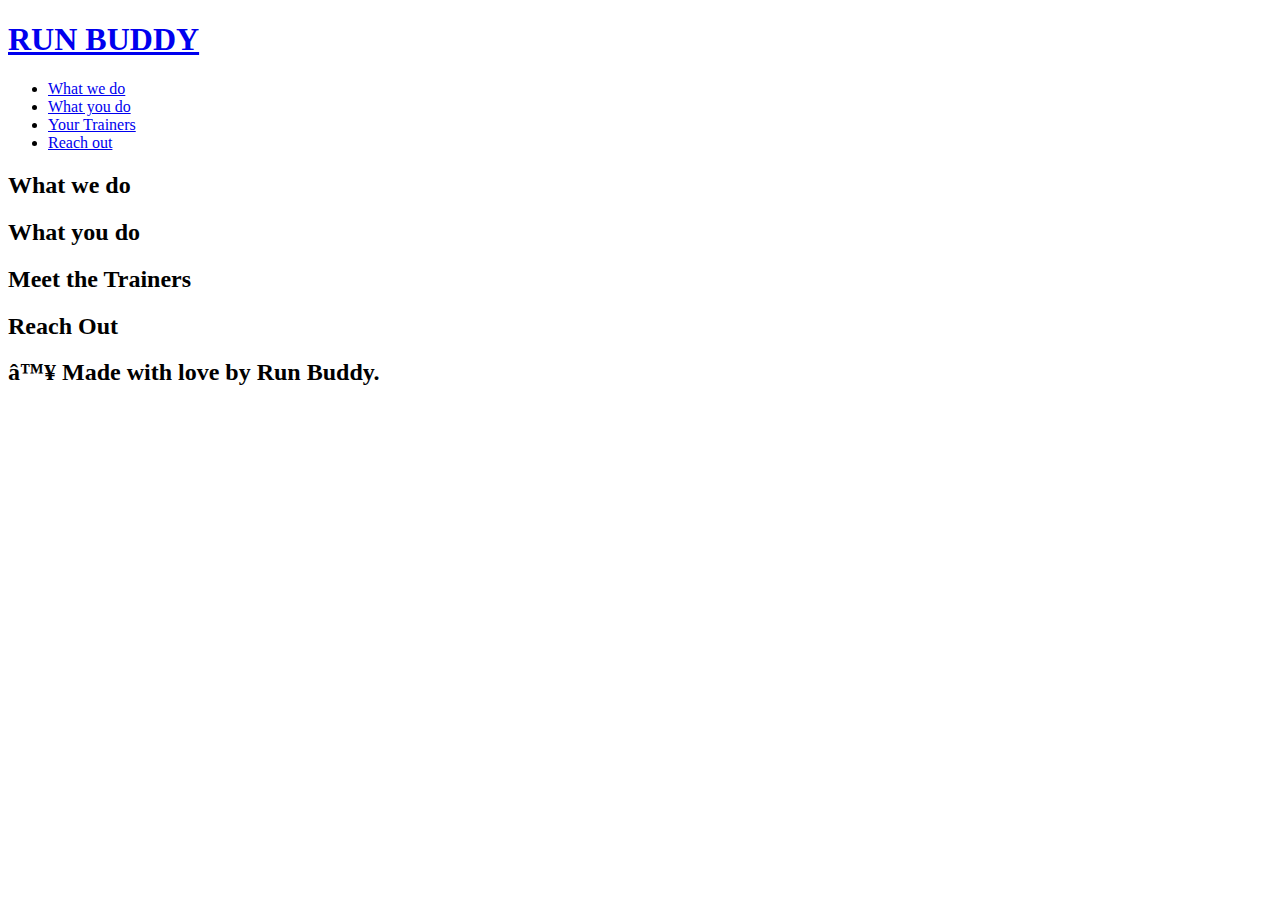
==== index.html @ fa5ff8f5 "lines and navigation added" ====
<!DOCTYPE html>
<html lang="en">
    <head>
        <meta charset="UTF -8"/>
        <title>Run Buddy</title>
    
    </head>
    <body>
        <header>
        <h1>
            <a href="/"> RUN BUDDY </a>
        </h1>
        
        <nav> <ul>
            <li>

                <a href="#what-we-do">What we do</a>

            </li>

            <li>

                <a href="#what-you-do">What you do</a>

            </li>

            <li>

                <a href="#your-trainers">Your Trainers</a>

            </li>

            <li>
                <a href="#reach-out">Reach out</a>
            </li>

        </ul>
    </nav>
        </header>

<!--hero/jumbotron -->

    <section> </section>

<section>

    <h2>What we do</h2>

</section>

<section>

    <h2>What you do</h2>

</section>

<section>

    <h2> Meet the Trainers</h2>

</section>

<section>

    <h2>Reach Out</h2>

</section>

<footer>

    <h2> ♥ Made with love by Run Buddy.</h2>

</footer>

    </body>
</html>
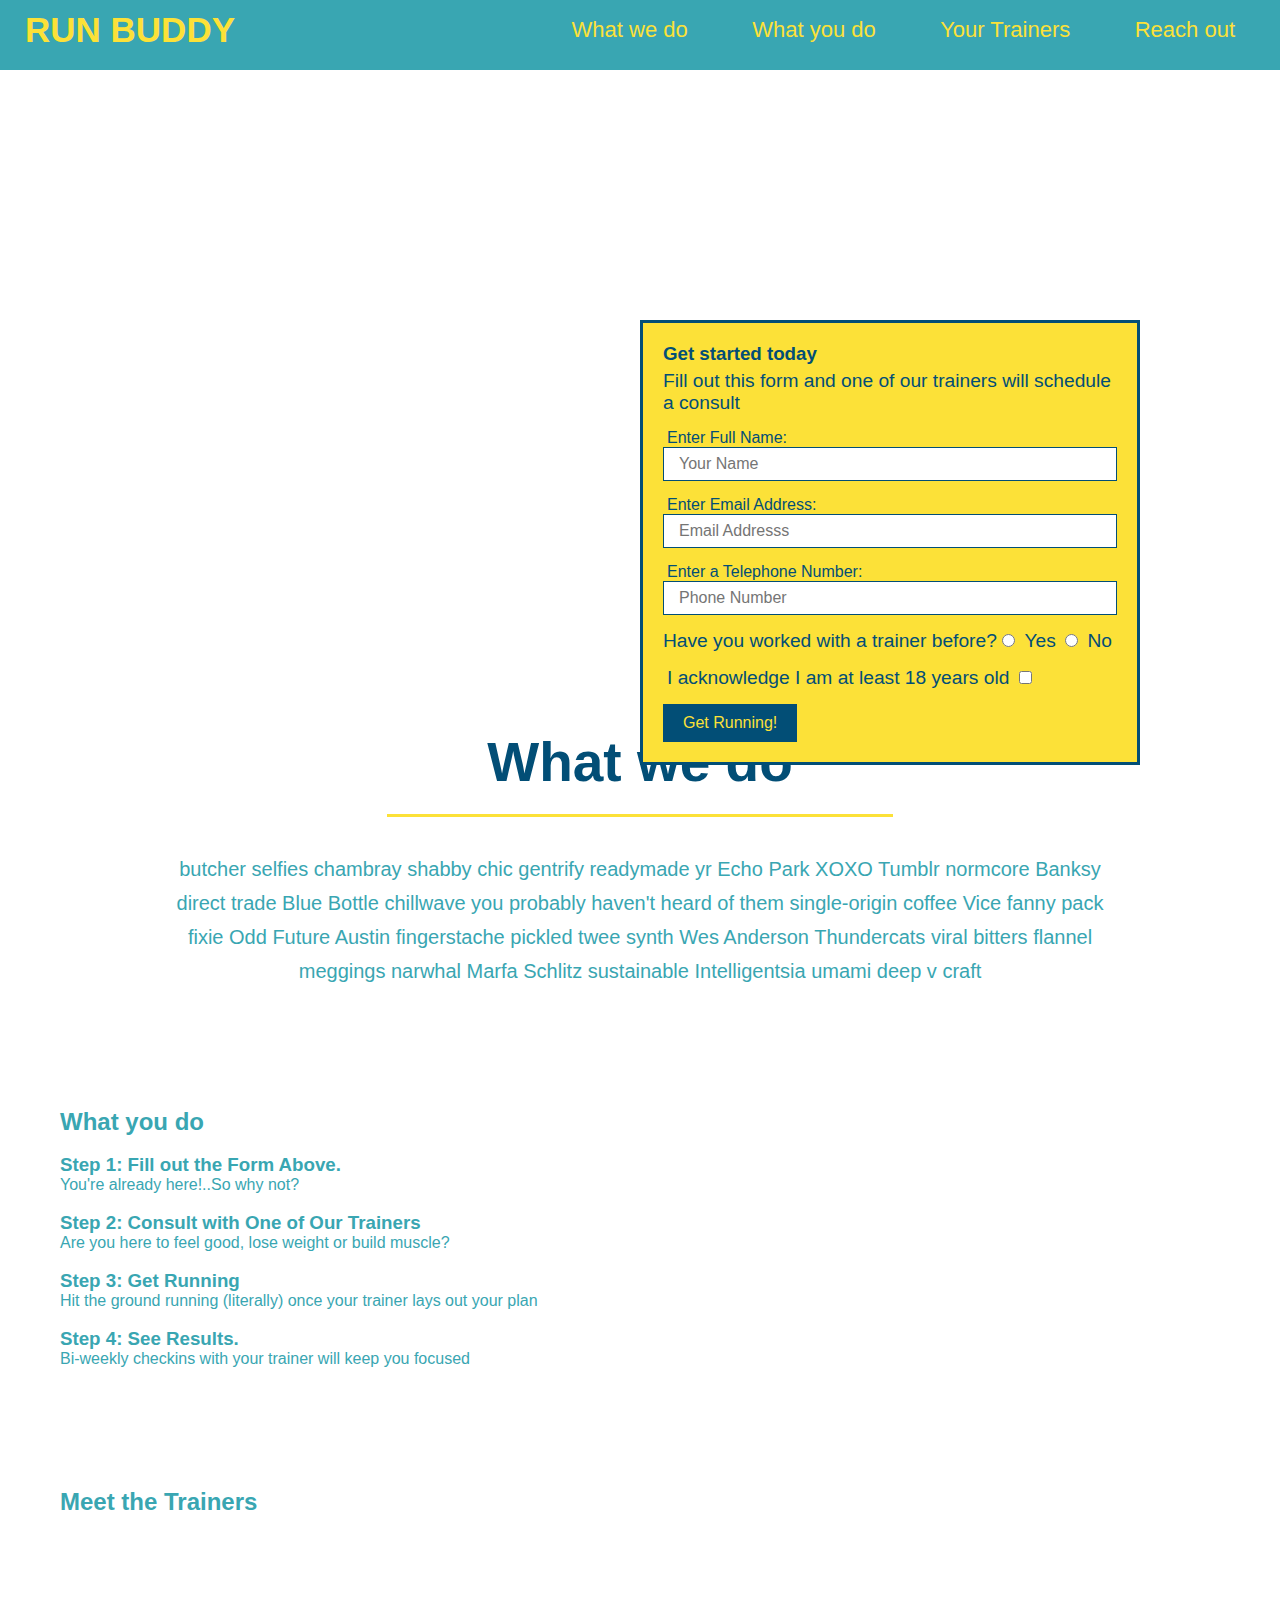
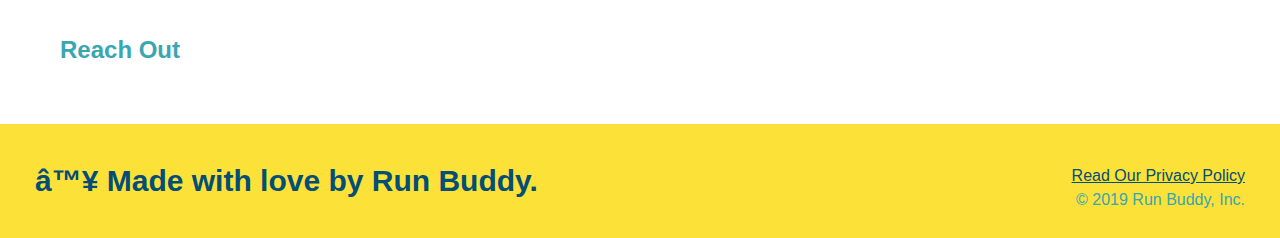
==== commit 92c0738b: "styled what we do section" ====
--- a/index.html
+++ b/index.html
@@ -1,26 +1,27 @@
 <!DOCTYPE html>
 <html lang="en">
     <head>
+        <link rel="stylesheet" href="./assets/css/style.css" />
         <meta charset="UTF -8"/>
         <title>Run Buddy</title>
     
     </head>
     <body>
         <header>
-        <h1>
+        <h1 style="color: blue; font-size: 35px;">
             <a href="/"> RUN BUDDY </a>
         </h1>
-        
+
         <nav> <ul>
             <li>
 
-                <a href="#what-we-do">What we do</a>
+                <a href="#we">What we do</a>
 
             </li>
 
             <li>
 
-                <a href="#what-you-do">What you do</a>
+                <a href="#you">What you do</a>
 
             </li>
 
@@ -37,20 +38,83 @@
         </ul>
     </nav>
         </header>
+    <section class="hero">
 
-<!--hero/jumbotron -->
+        <div class="hero-form">
 
-    <section> </section>
+            <h3> Get started today</h3>
 
-<section>
+            <p> Fill out this form and one of our trainers will schedule a consult</p>
+
+            <form> 
+                <label for="name"> Enter Full Name:</label>
+                <input type="text" placeholder="Your Name" name="name" id="name" class="form-input"/>
+
+                <label for="email"> Enter Email Address:</label>
+                <input type="email" placeholder="Email Addresss" name="email" id="email" class="form-input"/>
+
+                <label for="phone">Enter a Telephone Number:</label>
+                <input type="tel" placeholder="Phone Number" name="phone" id="phone" class="form-input"/> 
+
+                <p>
+                    Have you worked with a trainer before?
+                    <input type="radio" name="trainer-confirm" id="trainer-yes"/>
+                    <label for="trainer-yes"> Yes</label>
+
+                    <input type="radio" name="trainer-confirm" id="trainer-no"/>
+                    <label for="trainer-no"> No </label>
+                </p>
+
+                <p> 
+                    <label for="checkbox"> I acknowledge I am at least 18 years old </label>
+                    <input type="checkbox" placeholder="age-confirm" id="checkbox">                
+                </p>
+
+                <button type="submit">
+                    Get Running!
+                </button>
+
+            </form>
+
+        </div>
+
+     </section>
+
+<section id="we" class="intro">
 
     <h2>What we do</h2>
+    <p>
+        butcher selfies chambray shabby chic gentrify readymade yr Echo Park XOXO Tumblr normcore Banksy direct trade Blue Bottle chillwave you probably haven't heard of them single-origin coffee Vice fanny pack fixie Odd Future Austin fingerstache pickled twee synth Wes Anderson Thundercats viral bitters flannel meggings narwhal Marfa Schlitz sustainable Intelligentsia umami deep v craft
+    </p>
 
 </section>
 
-<section>
+<section id="you">
 
     <h2>What you do</h2>
+<div>
+    <img src="01-04-svgs/step-1.svg" alt=""/>
+    <h3> Step 1: Fill out the Form Above.</h3>
+    <p> You're already here!..So why not?</p>
+</div>
+
+<div>
+    <img src="01-04-svgs/step-2.svg" alt=""/>
+    <h3> Step 2: Consult with One of Our Trainers</h3>
+    <p> Are you here to feel good, lose weight or build muscle?</p>
+</div>
+
+<div>
+    <img src="01-04-svgs/step-3.svg" alt=""/>
+    <h3> Step 3: Get Running </h3>
+    <p> Hit the ground running (literally) once your trainer lays out your plan</p>
+</div>
+
+<div>
+    <img src="01-04-svgs/step-4.svg" alt=""/>
+    <h3> Step 4: See Results.</h3>
+    <p> Bi-weekly checkins with your trainer will keep you focused </p>
+</div>
 
 </section>
 
@@ -70,6 +134,10 @@
 
     <h2> ♥ Made with love by Run Buddy.</h2>
 
+<div>
+    <a href="#"> Read Our Privacy Policy</a> </br />
+    &copy; 2019 Run Buddy, Inc.
+</div>
 </footer>
 
     </body>
--- a/assets/css/style.css
+++ b/assets/css/style.css
@@ -0,0 +1,132 @@
+*{
+    margin: 0;
+    padding: 0;
+    box-sizing: border-box;
+}
+
+body {
+    color: #39a6b2;
+
+    font-family: Helvetica, Arial, sans-serif;
+}
+
+header{
+    padding: 10px 15px 20px 25px;
+
+    background-color: #39a6b2;
+}
+header h1 {
+    font-weight: bold;
+    font-size: 36px;
+    color: #fce138;
+    margin: 0;
+    display: inline;
+}
+
+header a {
+    text-decoration: none;
+    color: #fce138;
+}
+header nav {
+    float: right;
+    margin: 7px 0;
+}
+
+header nav ul li {
+    display: inline;
+}
+
+header nav ul li a {
+    margin: 0 30px;
+    font-weight: lighter;
+    font-size: 22px;
+}
+
+footer {
+    background: #fce138;
+    width: 100%;
+    padding: 40px 35px;
+}
+
+footer h2 {
+    display: inline;
+    color: #024e76;
+    font-size: 30px;
+    margin: 0;
+}
+
+footer div {
+    float: right;
+    line-height: 1.5;
+    text-align: right;
+}
+
+footer a {
+    color: #024e76;
+}
+
+section {
+    padding: 60px;
+}
+
+.hero {
+    background-image: url(../images/hero-bg.jpg); 
+    background-size: cover;
+    background-position: center;
+    height: 600px;
+    position: relative;
+}
+
+.hero-form {
+    color: #024e76;
+    background-color: #fce138;
+    padding: 20px;
+    width: 500px;
+    border: solid 3px #024e76;
+    position:fixed;
+    bottom: 120px;
+    right: 140px;
+    margin: 5px 0 15px 0;
+}
+.hero-form p {
+    font-size: larger;
+    margin: 5px 0 15px 0;
+}
+
+.form-input{
+    border:#024e76 1px solid;
+    display: block;
+    padding: 7px 15px;
+    font-size: 16px;
+    color: #024e76;
+    width: 100%;
+    margin-bottom: 15px;
+}
+.hero-form label {
+    margin: 0 4px;
+}
+.hero-form button {
+    color:#fce138;
+    background-color:#024e76;
+    border: none;
+    padding: 10px 20px;
+    font-size: 16px;
+}
+.intro {
+    text-align: center;
+}
+.intro h2 {
+    font-size: 55px;
+    color: #024e76;
+    margin-bottom: 35px;
+    padding: 0 100px 20px 100px;
+    border-bottom: 3px solid #fce138;
+    display: inline-block;
+}
+.intro p {
+    line-height: 1.7;
+    color: #39a6b2;
+    width: 80%;
+    font-size: 20px;
+    margin: 0 auto;
+}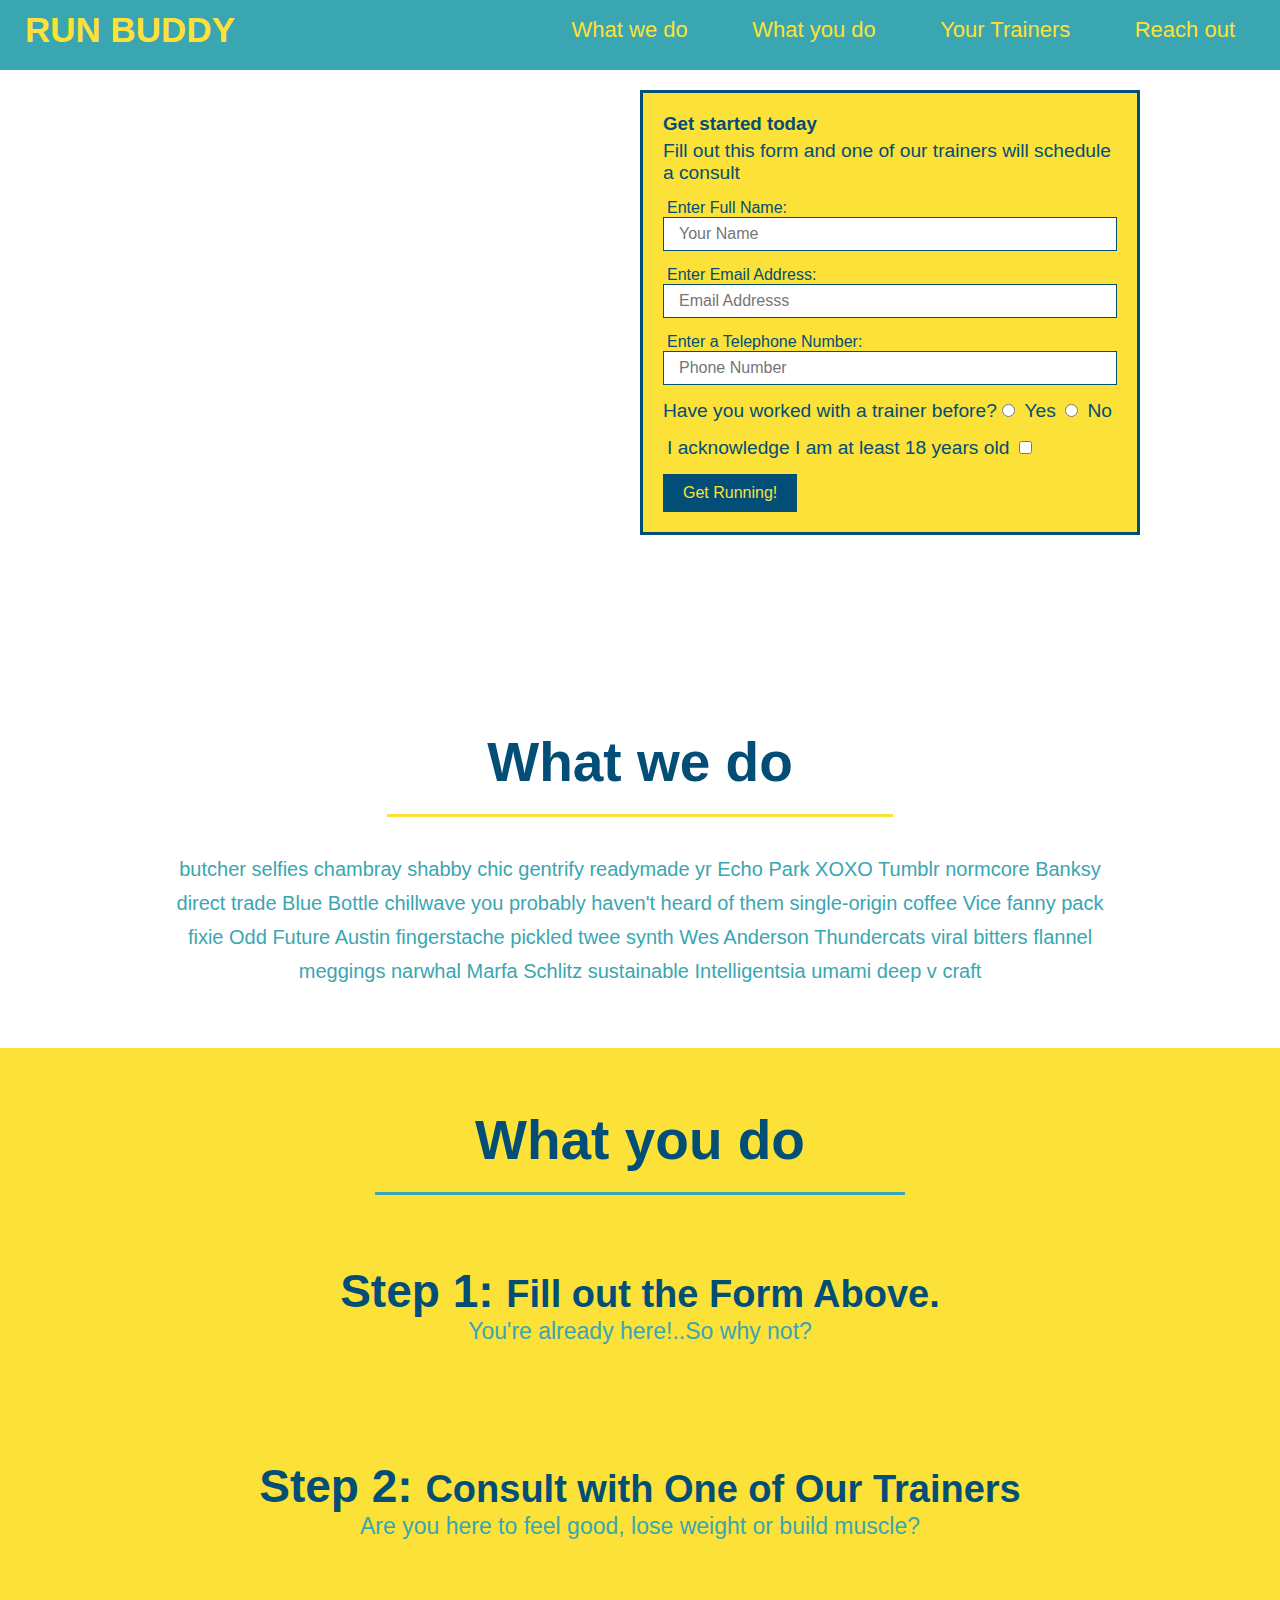
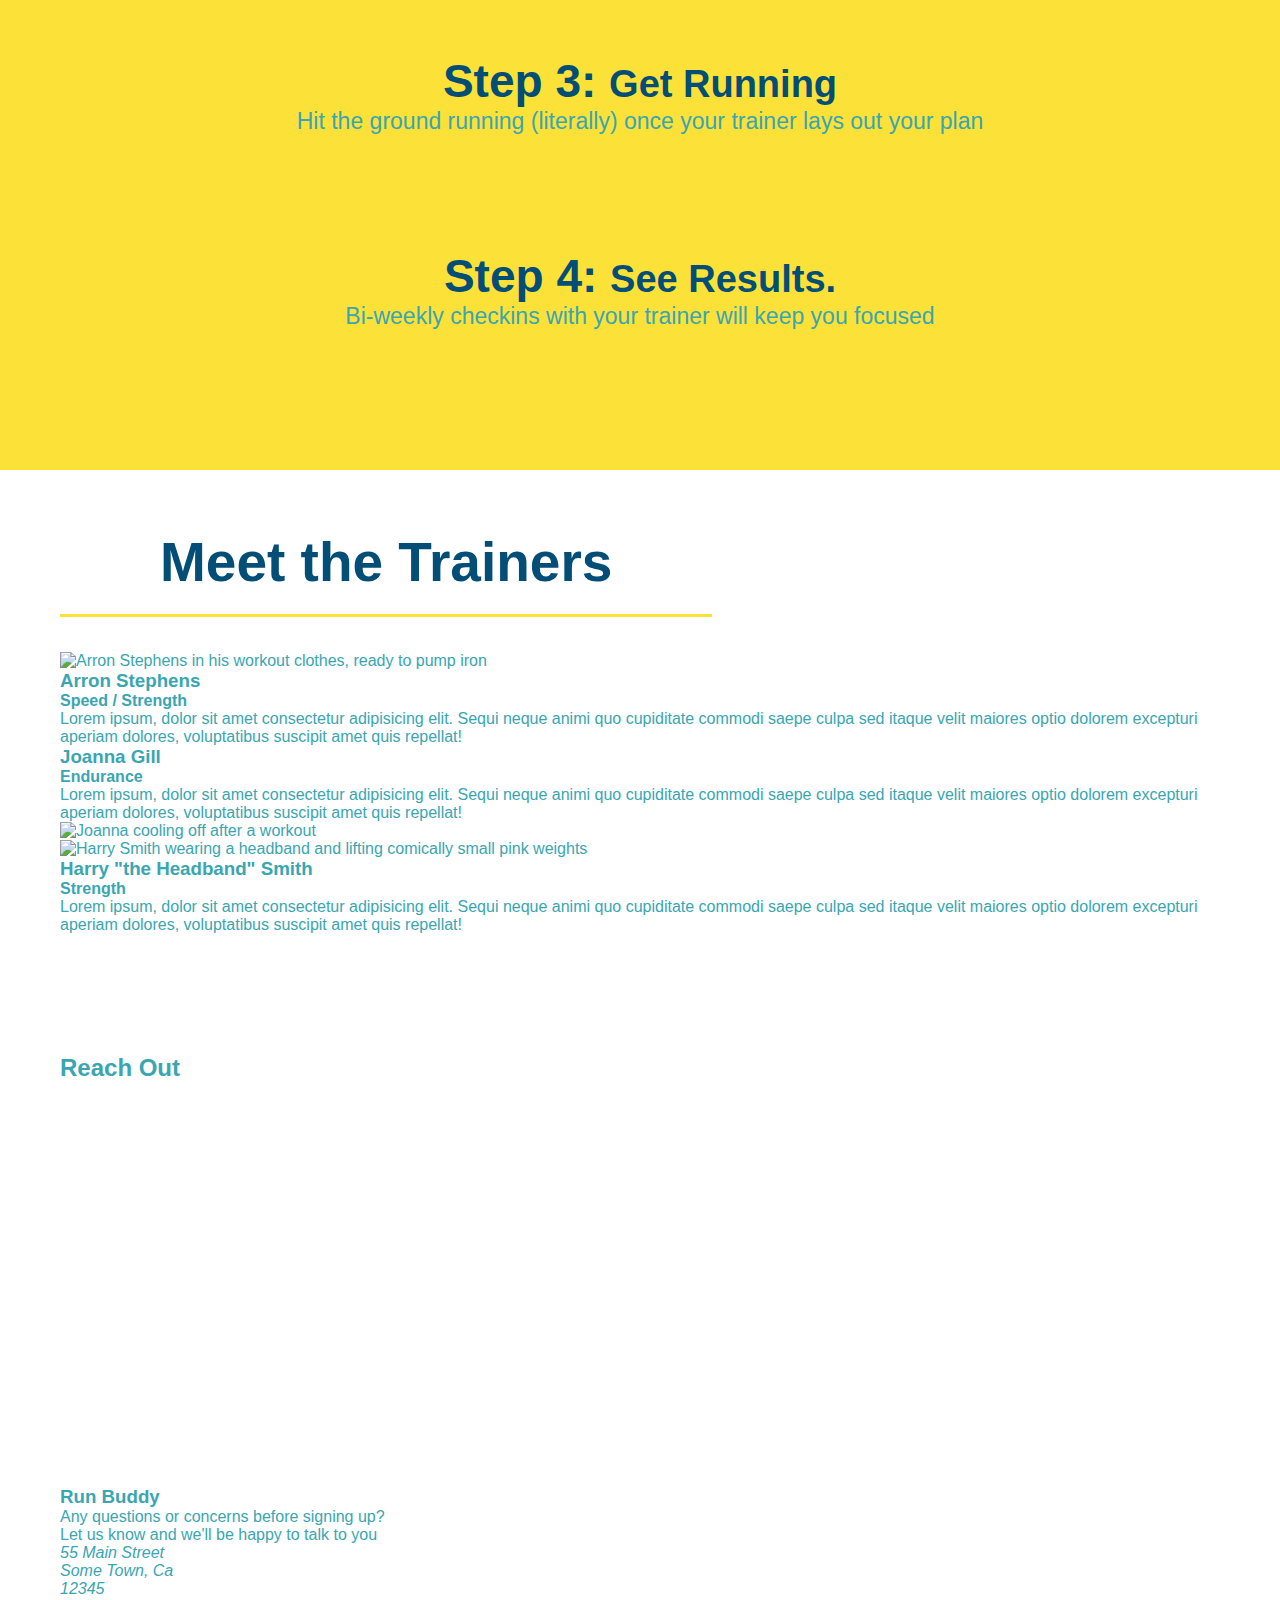
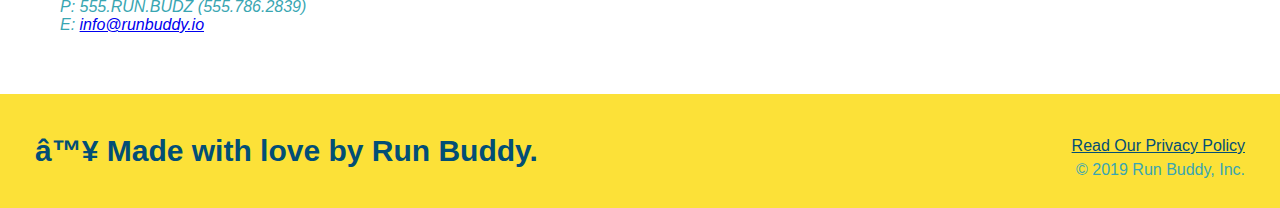
==== commit 083c1308: "iframe added" ====
--- a/index.html
+++ b/index.html
@@ -82,52 +82,107 @@
 
 <section id="we" class="intro">
 
-    <h2>What we do</h2>
+    <h2 class="section-title primary-border">What we do</h2>
     <p>
         butcher selfies chambray shabby chic gentrify readymade yr Echo Park XOXO Tumblr normcore Banksy direct trade Blue Bottle chillwave you probably haven't heard of them single-origin coffee Vice fanny pack fixie Odd Future Austin fingerstache pickled twee synth Wes Anderson Thundercats viral bitters flannel meggings narwhal Marfa Schlitz sustainable Intelligentsia umami deep v craft
     </p>
 
 </section>
 
-<section id="you">
+<section id="you" class="steps">
 
-    <h2>What you do</h2>
+    <h2 class="section-title secondary-border">What you do</h2>
 <div>
     <img src="01-04-svgs/step-1.svg" alt=""/>
-    <h3> Step 1: Fill out the Form Above.</h3>
+    <h3> Step 1: <span>Fill out the Form Above.</span></h3>
     <p> You're already here!..So why not?</p>
 </div>
 
 <div>
     <img src="01-04-svgs/step-2.svg" alt=""/>
-    <h3> Step 2: Consult with One of Our Trainers</h3>
+    <h3> Step 2: <span> Consult with One of Our Trainers</span></h3>
     <p> Are you here to feel good, lose weight or build muscle?</p>
 </div>
 
 <div>
     <img src="01-04-svgs/step-3.svg" alt=""/>
-    <h3> Step 3: Get Running </h3>
+    <h3> Step 3: <span> Get Running </span></h3>
     <p> Hit the ground running (literally) once your trainer lays out your plan</p>
 </div>
 
 <div>
     <img src="01-04-svgs/step-4.svg" alt=""/>
-    <h3> Step 4: See Results.</h3>
+    <h3> Step 4: <span> See Results.</span></h3>
     <p> Bi-weekly checkins with your trainer will keep you focused </p>
 </div>
 
 </section>
 
-<section>
+<section id="your-trainers" class="trainers">
 
-    <h2> Meet the Trainers</h2>
+    <h2 class="section-title primary-border">
+         Meet the Trainers</h2>
 
+ <article class="trainer">
+    <img src="./01-05-trainers/trainer-1.jpg" alt="Arron Stephens in his workout clothes, ready to pump iron"/>
+    <div class="trainer-bio text-left">
+    <h3> Arron Stephens</h3>
+    <h4> Speed / Strength</h4>
+    <p>
+        Lorem ipsum, dolor sit amet consectetur adipisicing elit. Sequi neque animi quo cupiditate commodi saepe culpa sed
+      itaque velit maiores optio dolorem excepturi aperiam dolores, voluptatibus suscipit amet quis repellat!
+    </p>
+</article> 
+    <article class="trainer">
+        <div class="trainer-bio text-right">
+            <h3>Joanna Gill</h3> 
+            <h4> Endurance </h4>
+            <p>
+                Lorem ipsum, dolor sit amet consectetur adipisicing elit. Sequi neque animi quo cupiditate commodi saepe culpa sed
+             itaque velit maiores optio dolorem excepturi aperiam dolores, voluptatibus suscipit amet quis repellat!
+            </p>
+        </div>
+        <img src="01-05-trainers/trainer-2.jpg" alt="Joanna cooling off after a workout">
+    </article>
+    <article class="trainer">
+        <img src="01-05-trainers/trainer-3.jpg" alt="Harry Smith wearing a headband and lifting comically small pink weights">
+        <div class="trainer-bio text-left">
+            <h3>Harry "the Headband" Smith</h3> 
+            <h4> Strength </h4>
+            <p>
+                Lorem ipsum, dolor sit amet consectetur adipisicing elit. Sequi neque animi quo cupiditate commodi saepe culpa sed
+            itaque velit maiores optio dolorem excepturi aperiam dolores, voluptatibus suscipit amet quis repellat!
+            </p>
+        </div>
+     </article>
 </section>
 
 <section>
 
     <h2>Reach Out</h2>
-
+    <div class="contact-info">
+        <iframe src="https://www.google.com/maps/embed?pb=!1m18!1m12!1m3!1d13878.811154674779!2d-98.34143519999999!3d29.583249799999997!2m3!1f0!2f0!3f0!3m2!1i1024!2i768!4f13.1!3m3!1m2!1s0x865c8d8dc1366bb9%3A0x5d81ee94b86bc39!2sRiver%20City%20Athletics!5e0!3m2!1sen!2sus!4v1658281210993!5m2!1sen!2sus"
+        width="400" 
+        height="400" 
+        style="border:0;" 
+        allowfullscreen="" 
+        loading="lazy">
+        </iframe>
+    </div>
+<div>
+    <h3> Run Buddy</h3>
+    <p>
+        Any questions or concerns before signing up? <br>
+        Let us know and we'll be happy to talk to you
+    </p>
+    <address>
+        55 Main Street <br>
+        Some Town, Ca <br>
+        12345 <br>
+        P: 555.RUN.BUDZ (555.786.2839) <br>
+        E: <a href="mailto:info@runbuddy.io">info@runbuddy.io </a> 
+    </address>
+</div>
 </section>
 
 <footer>
--- a/assets/css/style.css
+++ b/assets/css/style.css
@@ -78,12 +78,12 @@
 }
 
 .hero-form {
+    border: solid 3px #024e76;
     color: #024e76;
     background-color: #fce138;
     padding: 20px;
     width: 500px;
-    border: solid 3px #024e76;
-    position:fixed;
+    position: absolute;
     bottom: 120px;
     right: 140px;
     margin: 5px 0 15px 0;
@@ -115,18 +115,48 @@
 .intro {
     text-align: center;
 }
-.intro h2 {
-    font-size: 55px;
-    color: #024e76;
-    margin-bottom: 35px;
-    padding: 0 100px 20px 100px;
-    border-bottom: 3px solid #fce138;
-    display: inline-block;
-}
+  
 .intro p {
     line-height: 1.7;
     color: #39a6b2;
     width: 80%;
     font-size: 20px;
     margin: 0 auto;
+}
+.steps {
+    text-align: center;
+    background: #fce138;
+}
+.section-title {
+    font-size: 55px;
+    color: #024e76;
+    margin-bottom: 35px;
+    padding: 0 100px 20px 100px;
+    border-bottom: 3px solid;
+    display: inline-block;
+}
+.primary-border {
+    border-color: #fce138;
+}
+.secondary-border {
+    border-color: #39a6b2;
+}
+.steps div {
+    margin-bottom: 80px;
+}
+.steps img {
+    width: 15%;
+    margin: 10px 0;
+}
+.steps h3 {
+    color: #024e76;
+    font-size: 46px;
+    margin-top: 10px;
+}
+.steps p {
+    color: #39a6b2;
+    font-size: 23px;
+}
+.steps span {
+    font-size: 38px;
 }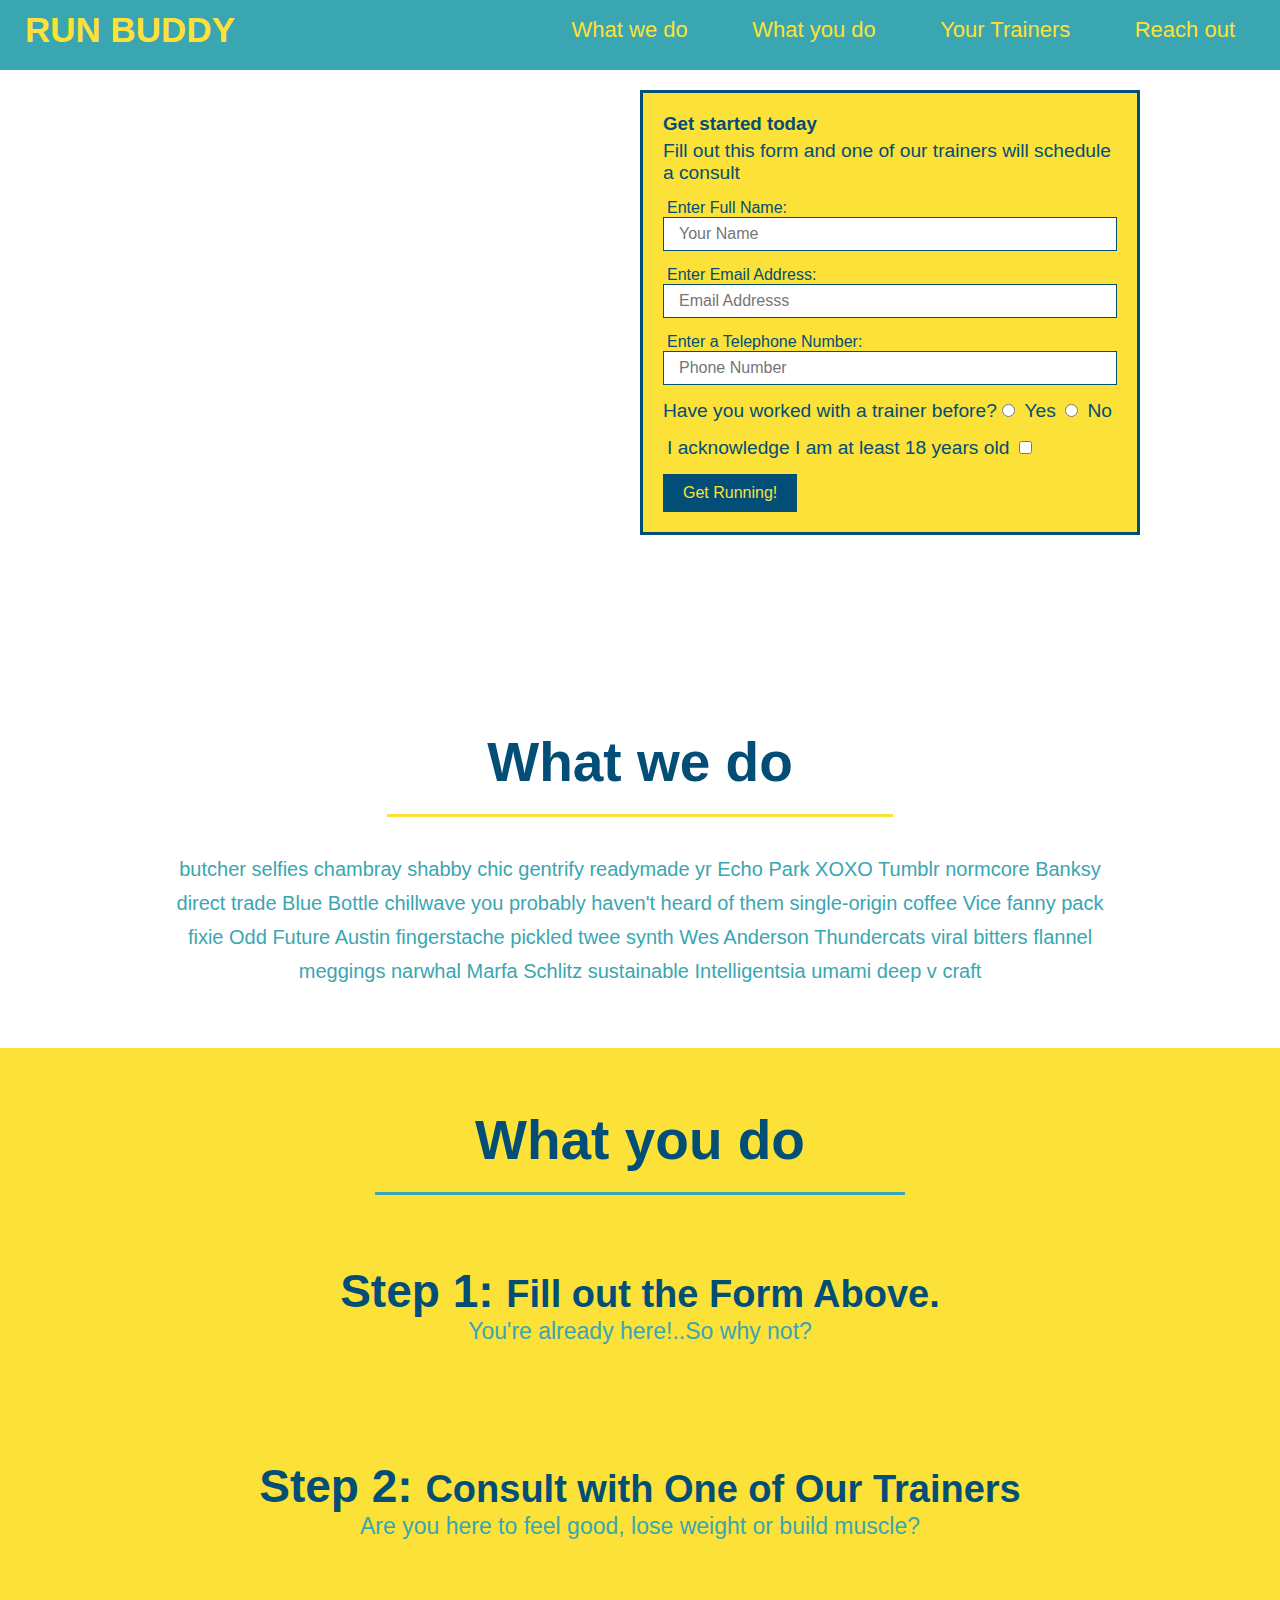
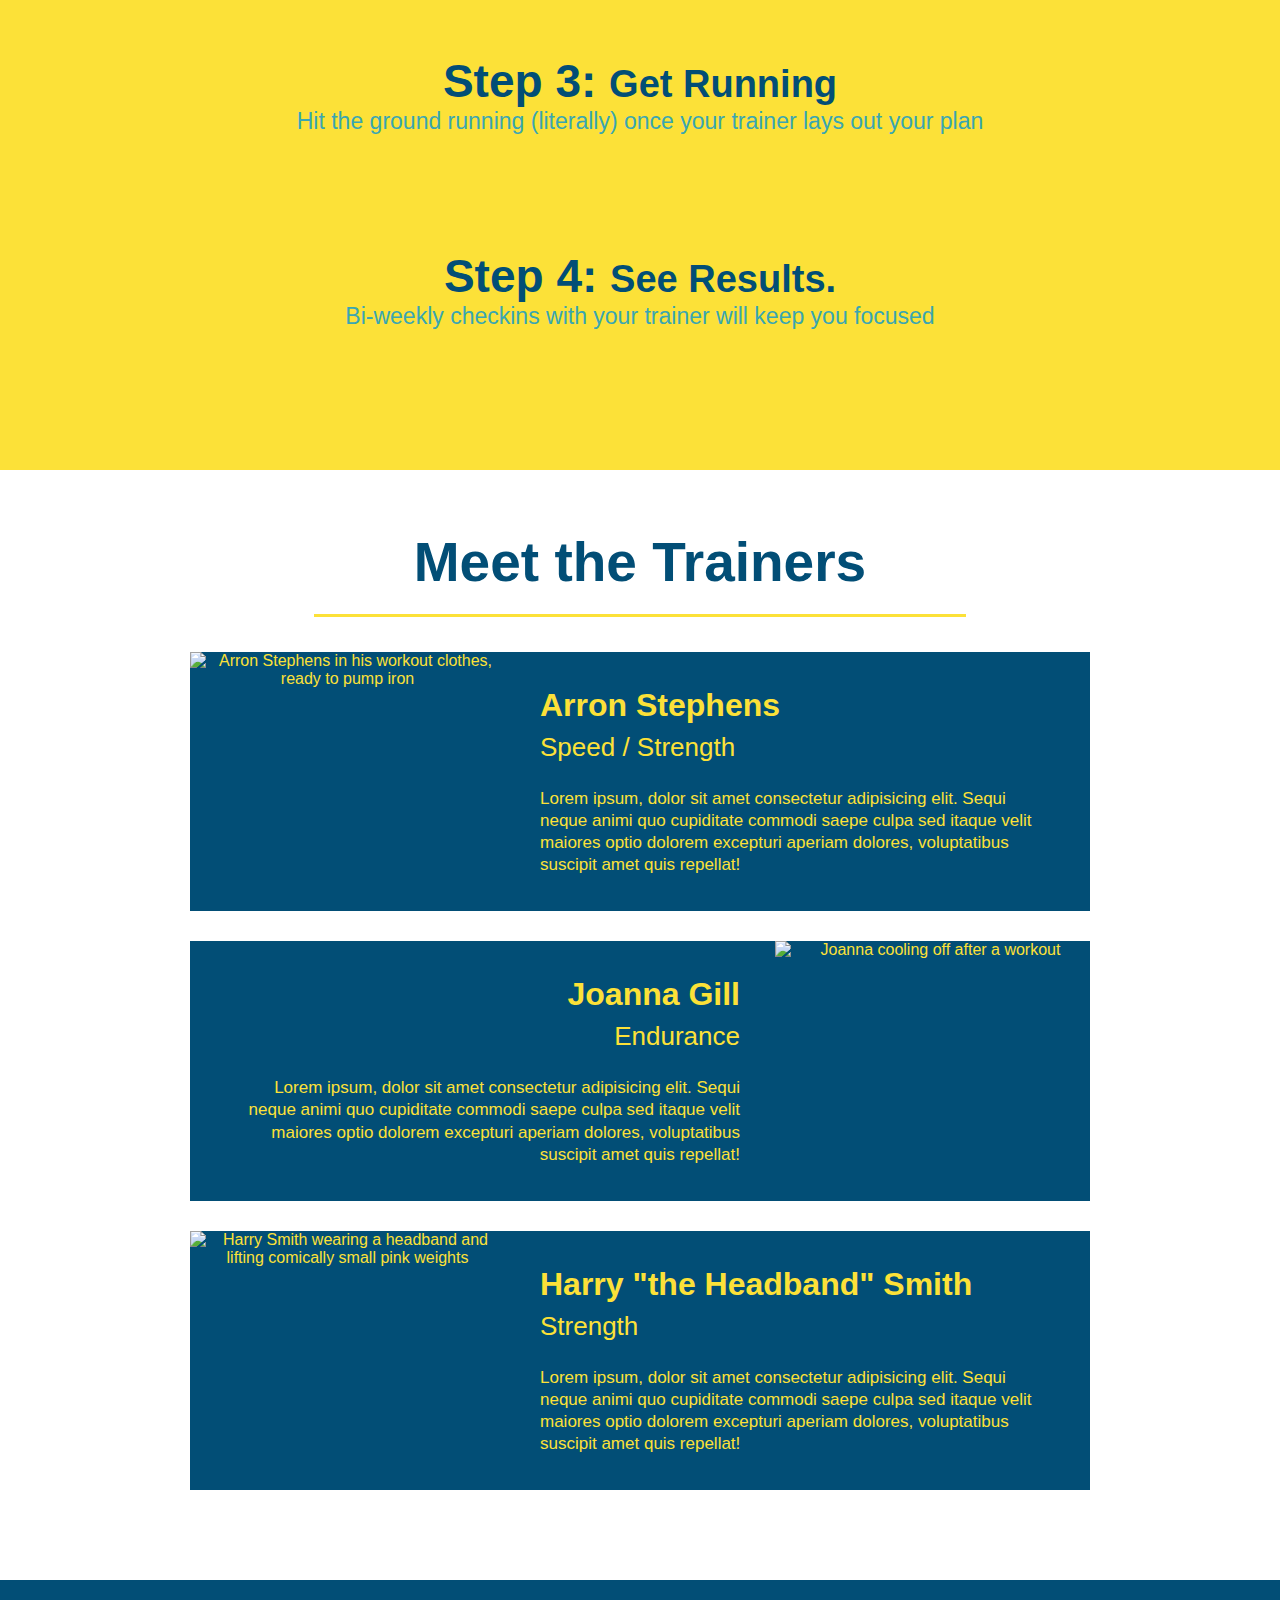
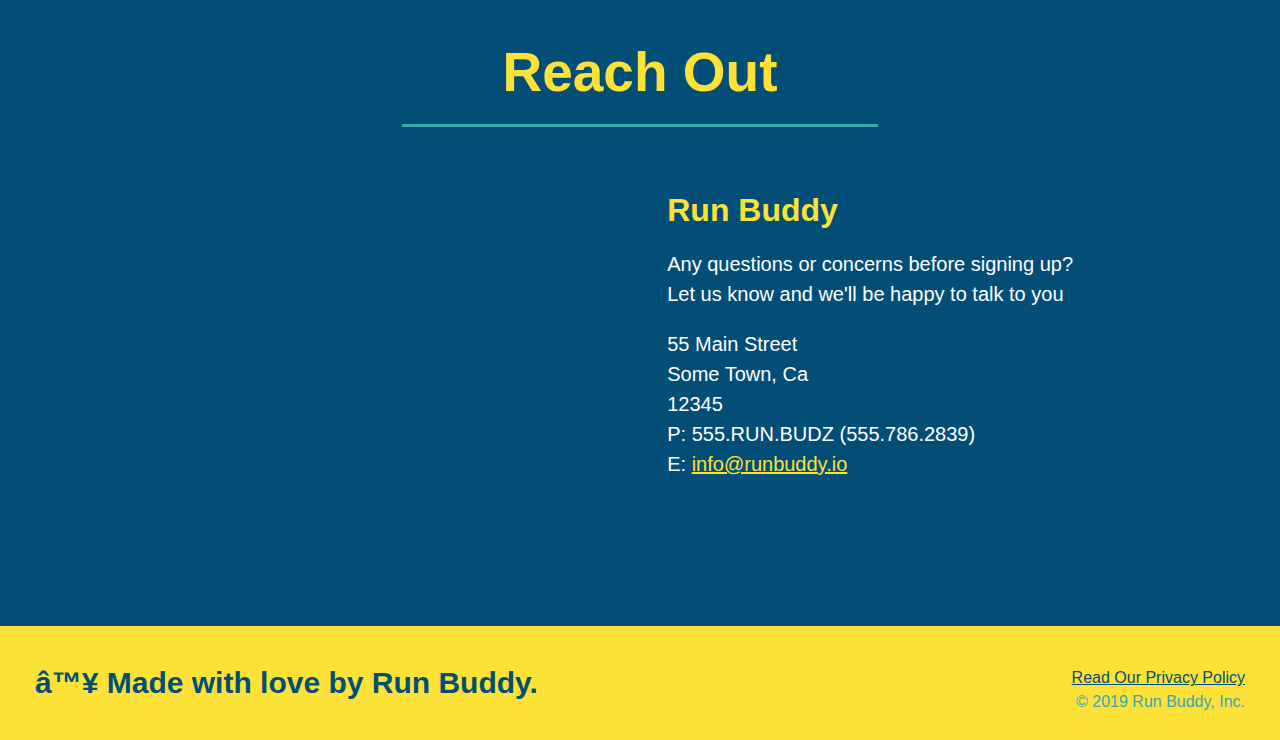
==== commit a4c36b71: "reach out completed" ====
--- a/index.html
+++ b/index.html
@@ -157,31 +157,30 @@
      </article>
 </section>
 
-<section>
+<section id="reach-out" class="contact">
 
-    <h2>Reach Out</h2>
+    <h2 class="section-title secondary-border">Reach Out</h2>
     <div class="contact-info">
         <iframe src="https://www.google.com/maps/embed?pb=!1m18!1m12!1m3!1d13878.811154674779!2d-98.34143519999999!3d29.583249799999997!2m3!1f0!2f0!3f0!3m2!1i1024!2i768!4f13.1!3m3!1m2!1s0x865c8d8dc1366bb9%3A0x5d81ee94b86bc39!2sRiver%20City%20Athletics!5e0!3m2!1sen!2sus!4v1658281210993!5m2!1sen!2sus"
-        width="400" 
-        height="400" 
         style="border:0;" 
         allowfullscreen="" 
         loading="lazy">
         </iframe>
-    </div>
-<div>
-    <h3> Run Buddy</h3>
-    <p>
-        Any questions or concerns before signing up? <br>
-        Let us know and we'll be happy to talk to you
-    </p>
-    <address>
-        55 Main Street <br>
-        Some Town, Ca <br>
-        12345 <br>
-        P: 555.RUN.BUDZ (555.786.2839) <br>
-        E: <a href="mailto:info@runbuddy.io">info@runbuddy.io </a> 
-    </address>
+    
+        <div>
+             <h3> Run Buddy</h3>
+                <p>
+              Any questions or concerns before signing up? <br>
+              Let us know and we'll be happy to talk to you
+                 </p>
+         <address>
+            55 Main Street <br>
+            Some Town, Ca <br>
+            12345 <br>
+            P: 555.RUN.BUDZ (555.786.2839) <br>
+            E: <a href="mailto:info@runbuddy.io">info@runbuddy.io </a> 
+        </address>
+      </div>
 </div>
 </section>
 
--- a/assets/css/style.css
+++ b/assets/css/style.css
@@ -159,4 +159,74 @@
 }
 .steps span {
     font-size: 38px;
-}+}
+.trainers{
+    text-align: center;
+}
+.trainer{
+    width: 900px;
+    margin: 0 auto 30px auto;
+    background: #024e76;
+    color: #fce138;
+    overflow: auto;
+}
+.trainer img {
+    width: 35%;
+    float:left;
+}
+.trainer-bio {
+padding: 35px;
+float: left;
+width: 65%;
+}
+.trainer-bio h3 {
+    font-size: 32px;
+    margin-bottom:  8px;
+}
+.trainer-bio h4 {
+    font-weight: normal;
+    font-size: 26px;
+    margin-bottom: 25px;
+}
+.trainer-bio p {
+    font-size: 17px;
+    line-height: 1.3;
+}
+.text-left {
+    text-align: left;
+}
+.text-right {
+    text-align: right;
+}
+.contact {
+    text-align: center;
+    background: #024e76;
+}
+.contact h2 {
+    color: #fce138;
+}
+.contact-info iframe {
+    width: 400px;
+    height: 400px;
+}
+.contact-info div {
+    width: 410px;
+    display: inline-block;
+    vertical-align: top;
+    text-align: left;
+    margin: 30px 0 0 60px;
+    color: white;
+}
+.contact-info h3 {
+    color: #fce138;
+    font-size: 32px;
+}
+.contact-info p, .contact-info address {
+    margin: 20px 00;
+    line-height: 1.5;
+    font-size: 20px;
+    font-style: normal;
+}
+.contact-info a {
+    color: #fce138;
+}
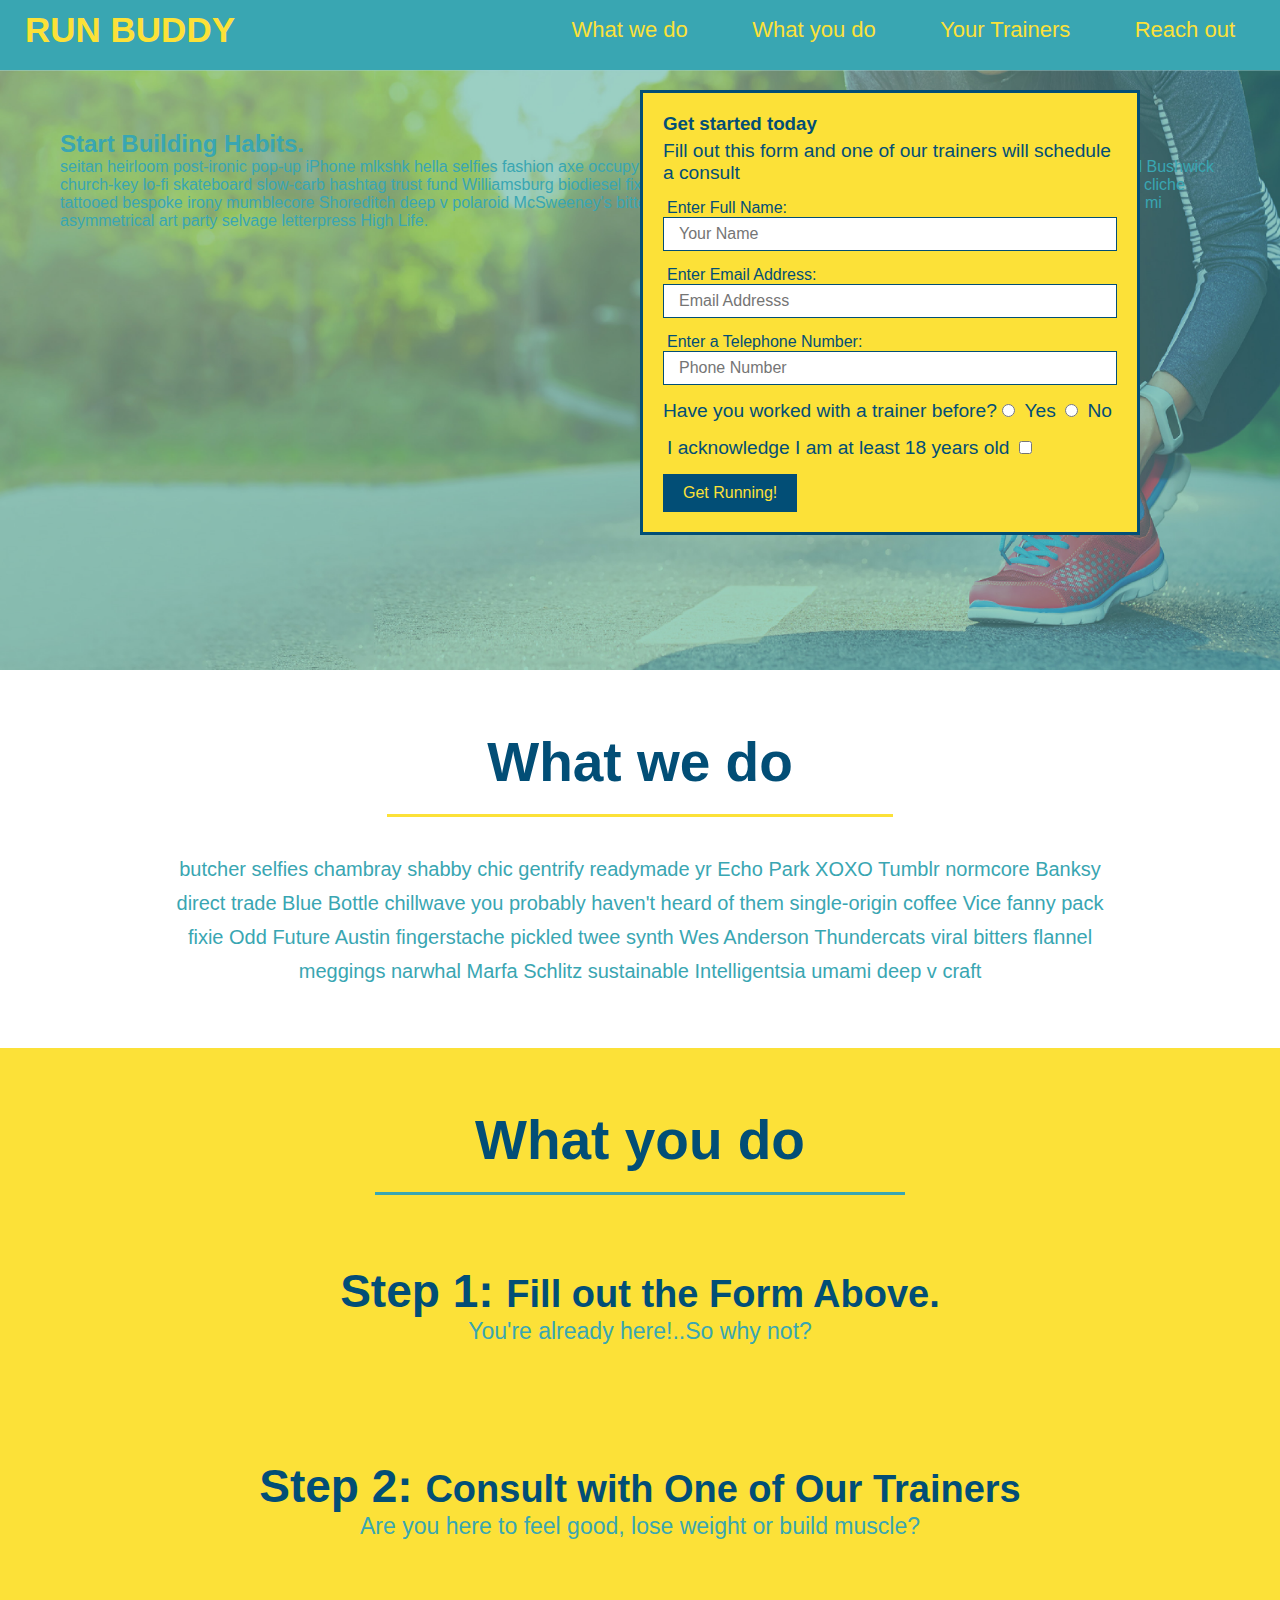
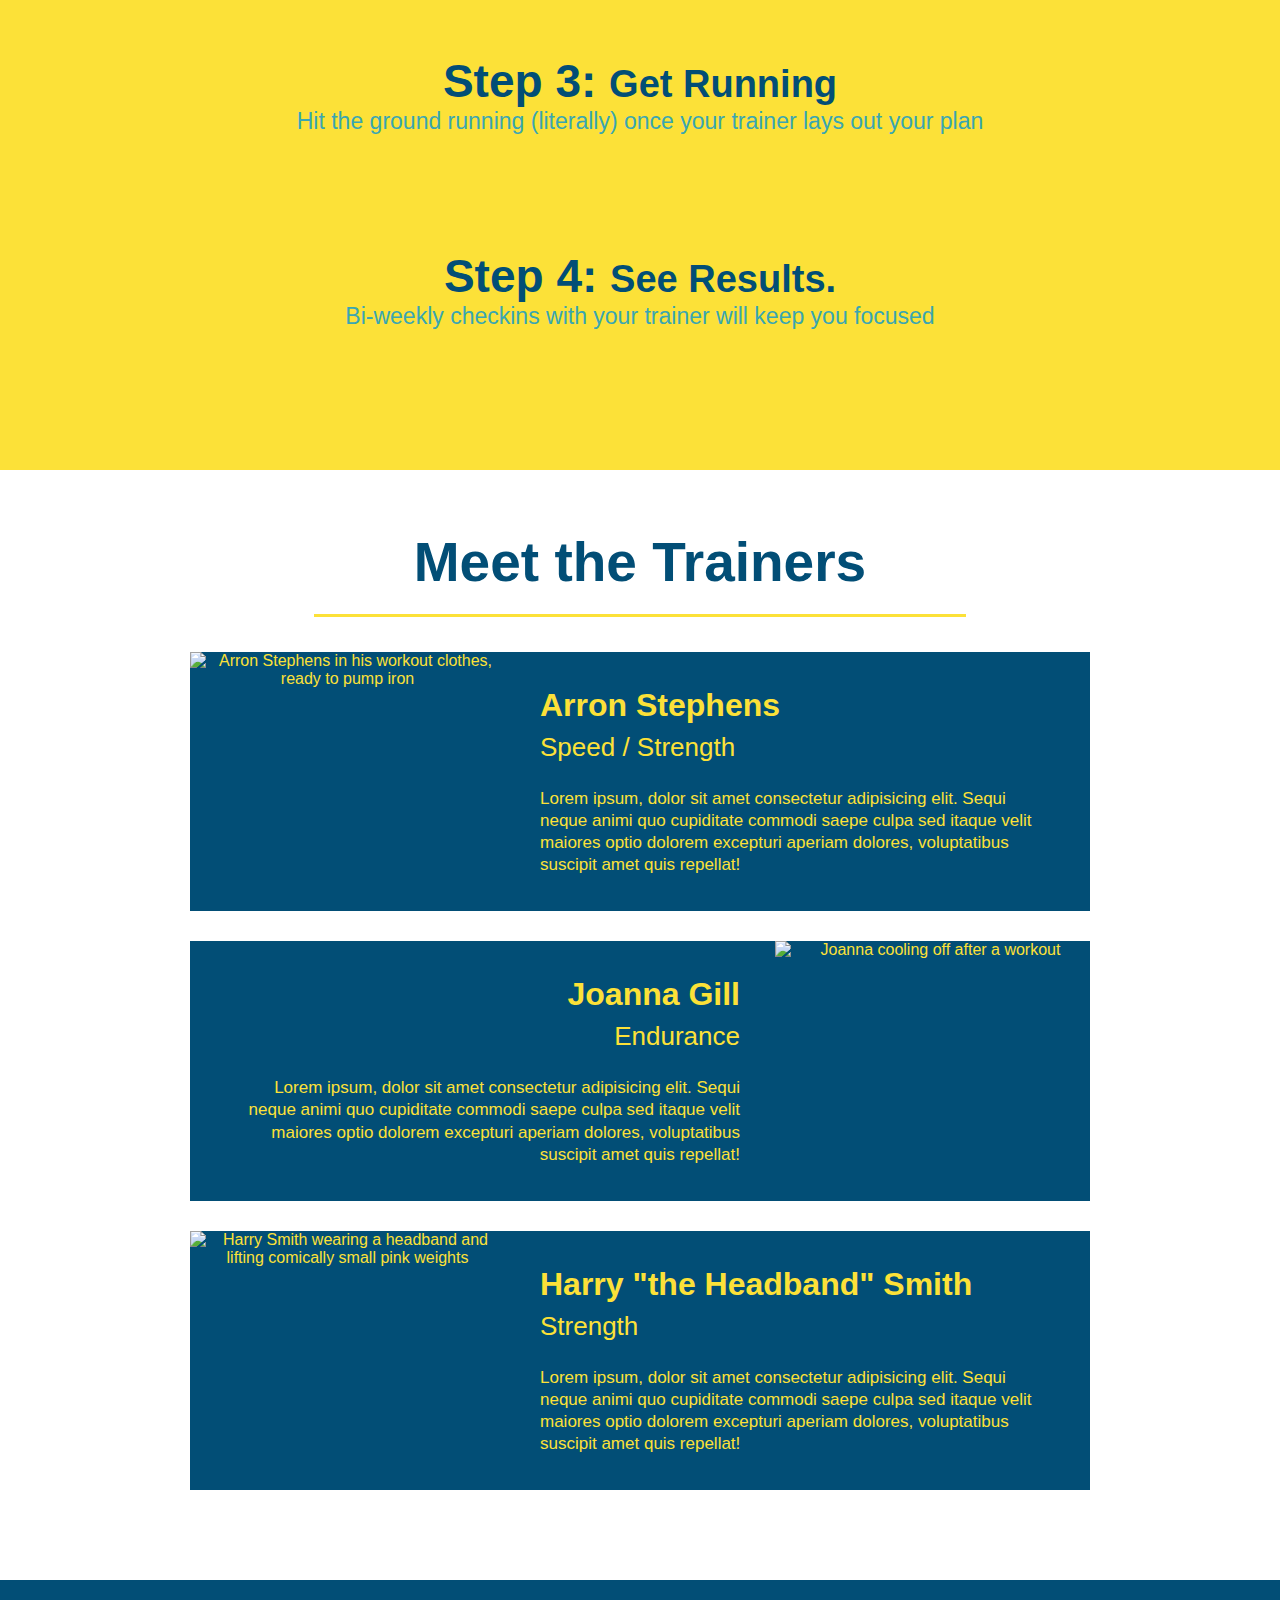
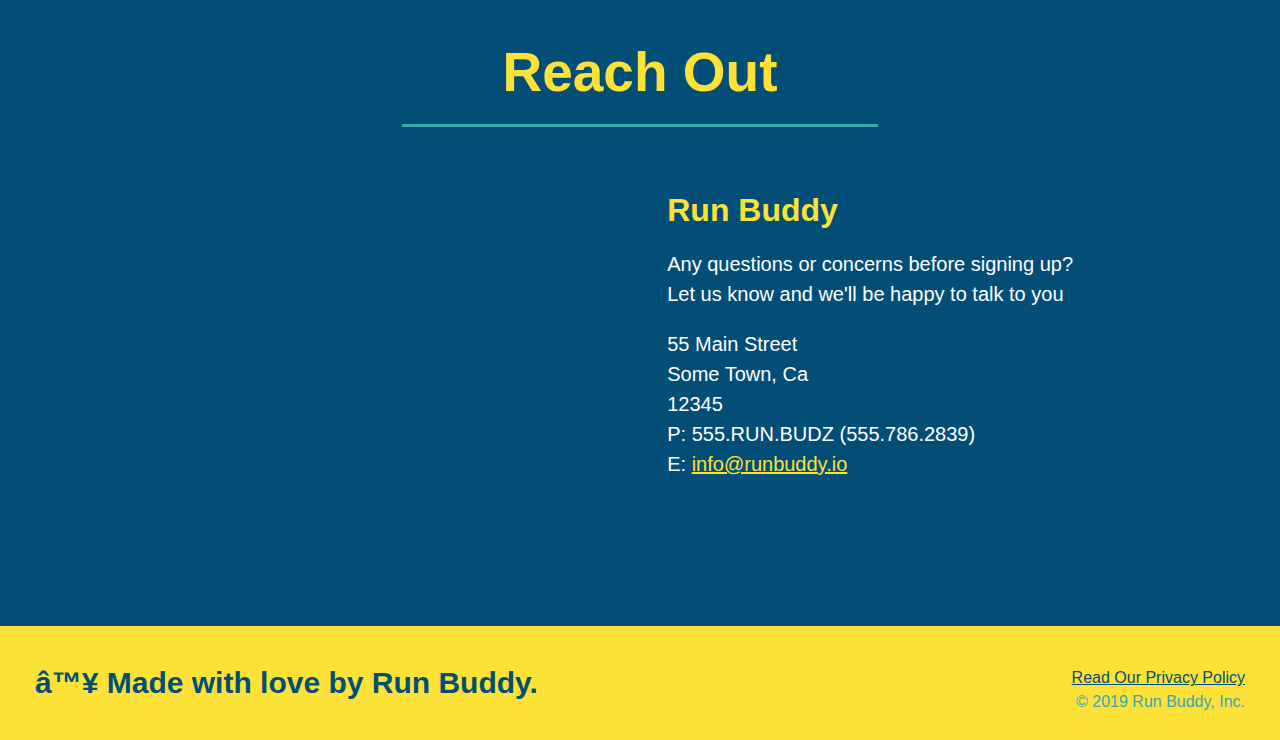
==== commit 48aac923: "add content to hero, rp img" ====
--- a/index.html
+++ b/index.html
@@ -35,10 +35,15 @@
                 <a href="#reach-out">Reach out</a>
             </li>
 
-        </ul>
-    </nav>
+        </nav> </ul>
         </header>
     <section class="hero">
+        <div class="hero-cta">
+            <h2> Start Building Habits.</h2>
+            <p>
+                seitan heirloom post-ironic pop-up iPhone mlkshk hella selfies fashion axe occupy readymade put a bird on it messenger bag Wes Anderson Schlitz plaid Bushwick church-key lo-fi skateboard slow-carb hashtag trust fund Williamsburg biodiesel fixie farm-to-table 8-bit banjo XOXO Banksy chillwave bicycle rights retro cliche tattooed bespoke irony mumblecore Shoreditch deep v polaroid McSweeney's bitters cray gentrify tofu Marfa you probably haven't heard of them yr banh mi asymmetrical art party selvage letterpress High Life.
+            </p>
+        </div>
 
         <div class="hero-form">
 
@@ -189,7 +194,7 @@
     <h2> ♥ Made with love by Run Buddy.</h2>
 
 <div>
-    <a href="#"> Read Our Privacy Policy</a> </br />
+    <a href="privacy-policy.html"> Read Our Privacy Policy</a> </br />
     &copy; 2019 Run Buddy, Inc.
 </div>
 </footer>
--- a/assets/css/style.css
+++ b/assets/css/style.css
@@ -68,9 +68,8 @@
 section {
     padding: 60px;
 }
-
 .hero {
-    background-image: url(../images/hero-bg.jpg); 
+    background-image: url(../images/flipped-hero-image.jpg); 
     background-size: cover;
     background-position: center;
     height: 600px;
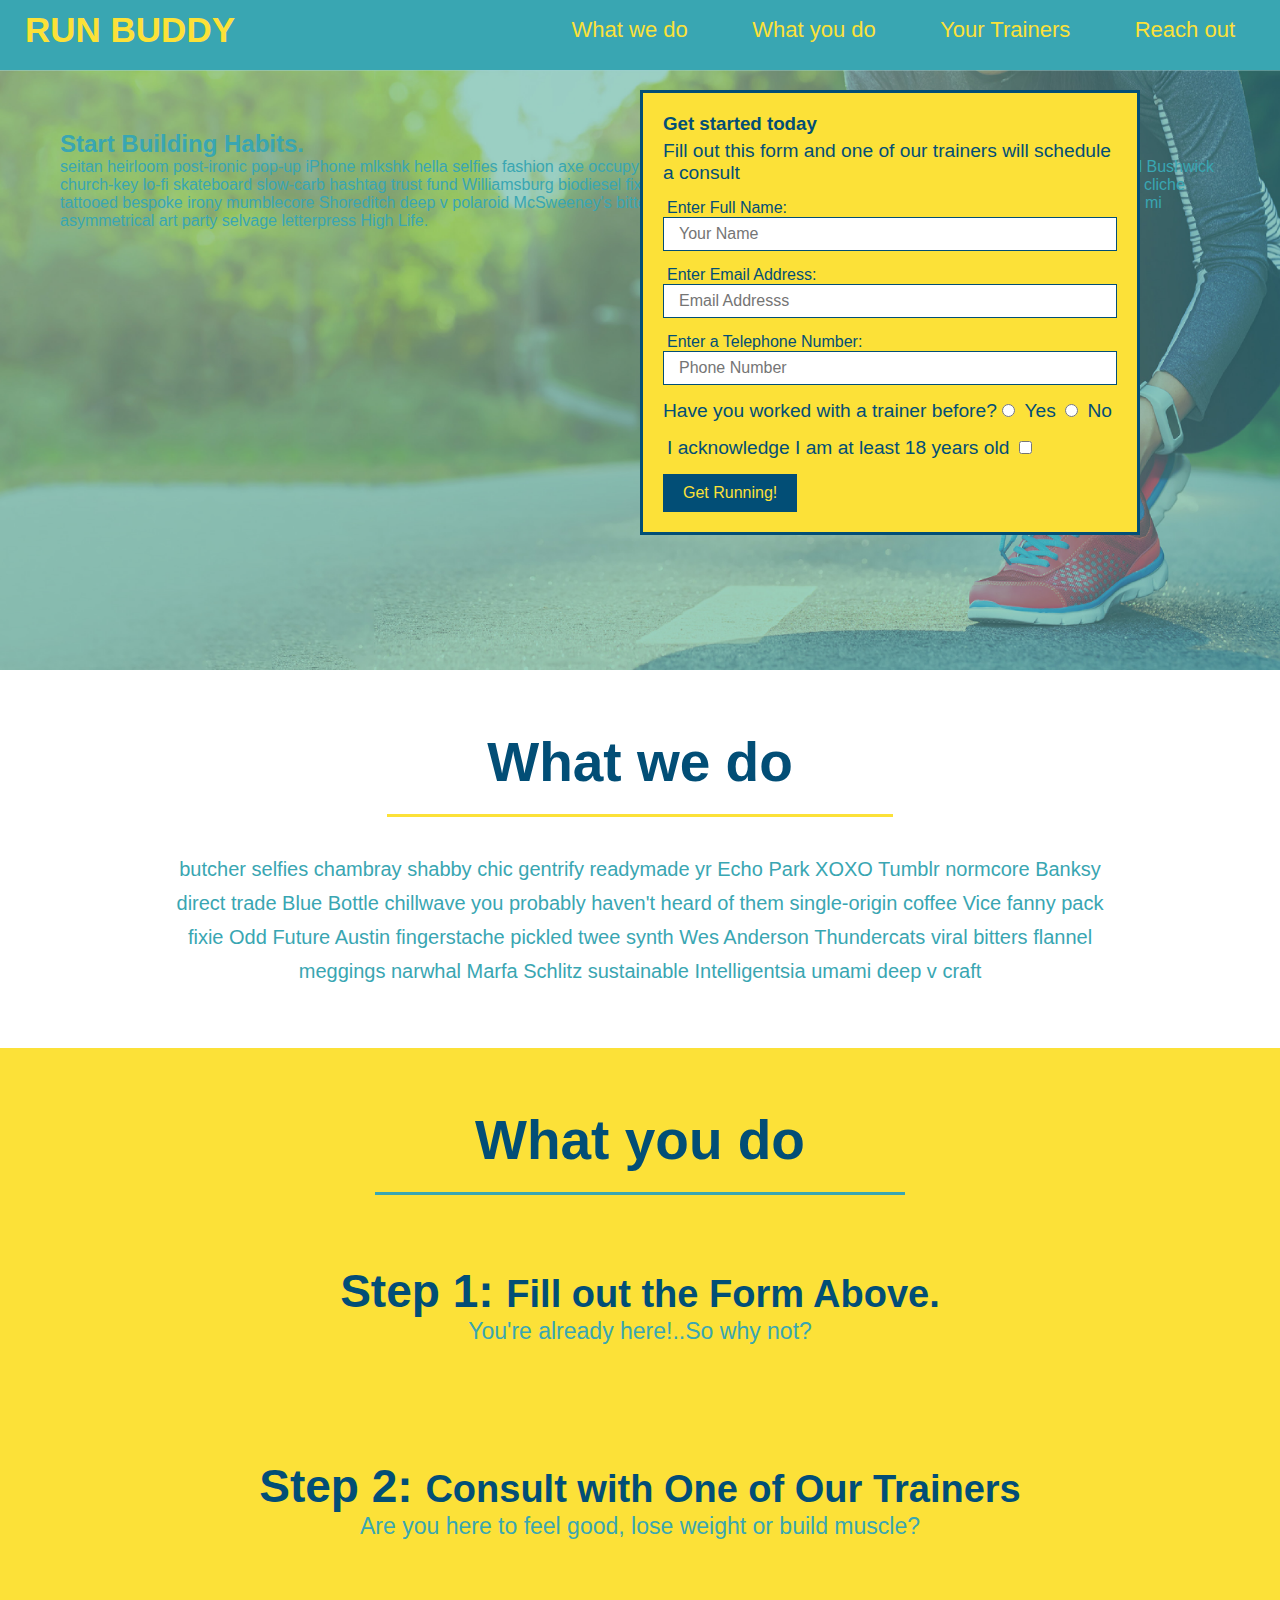
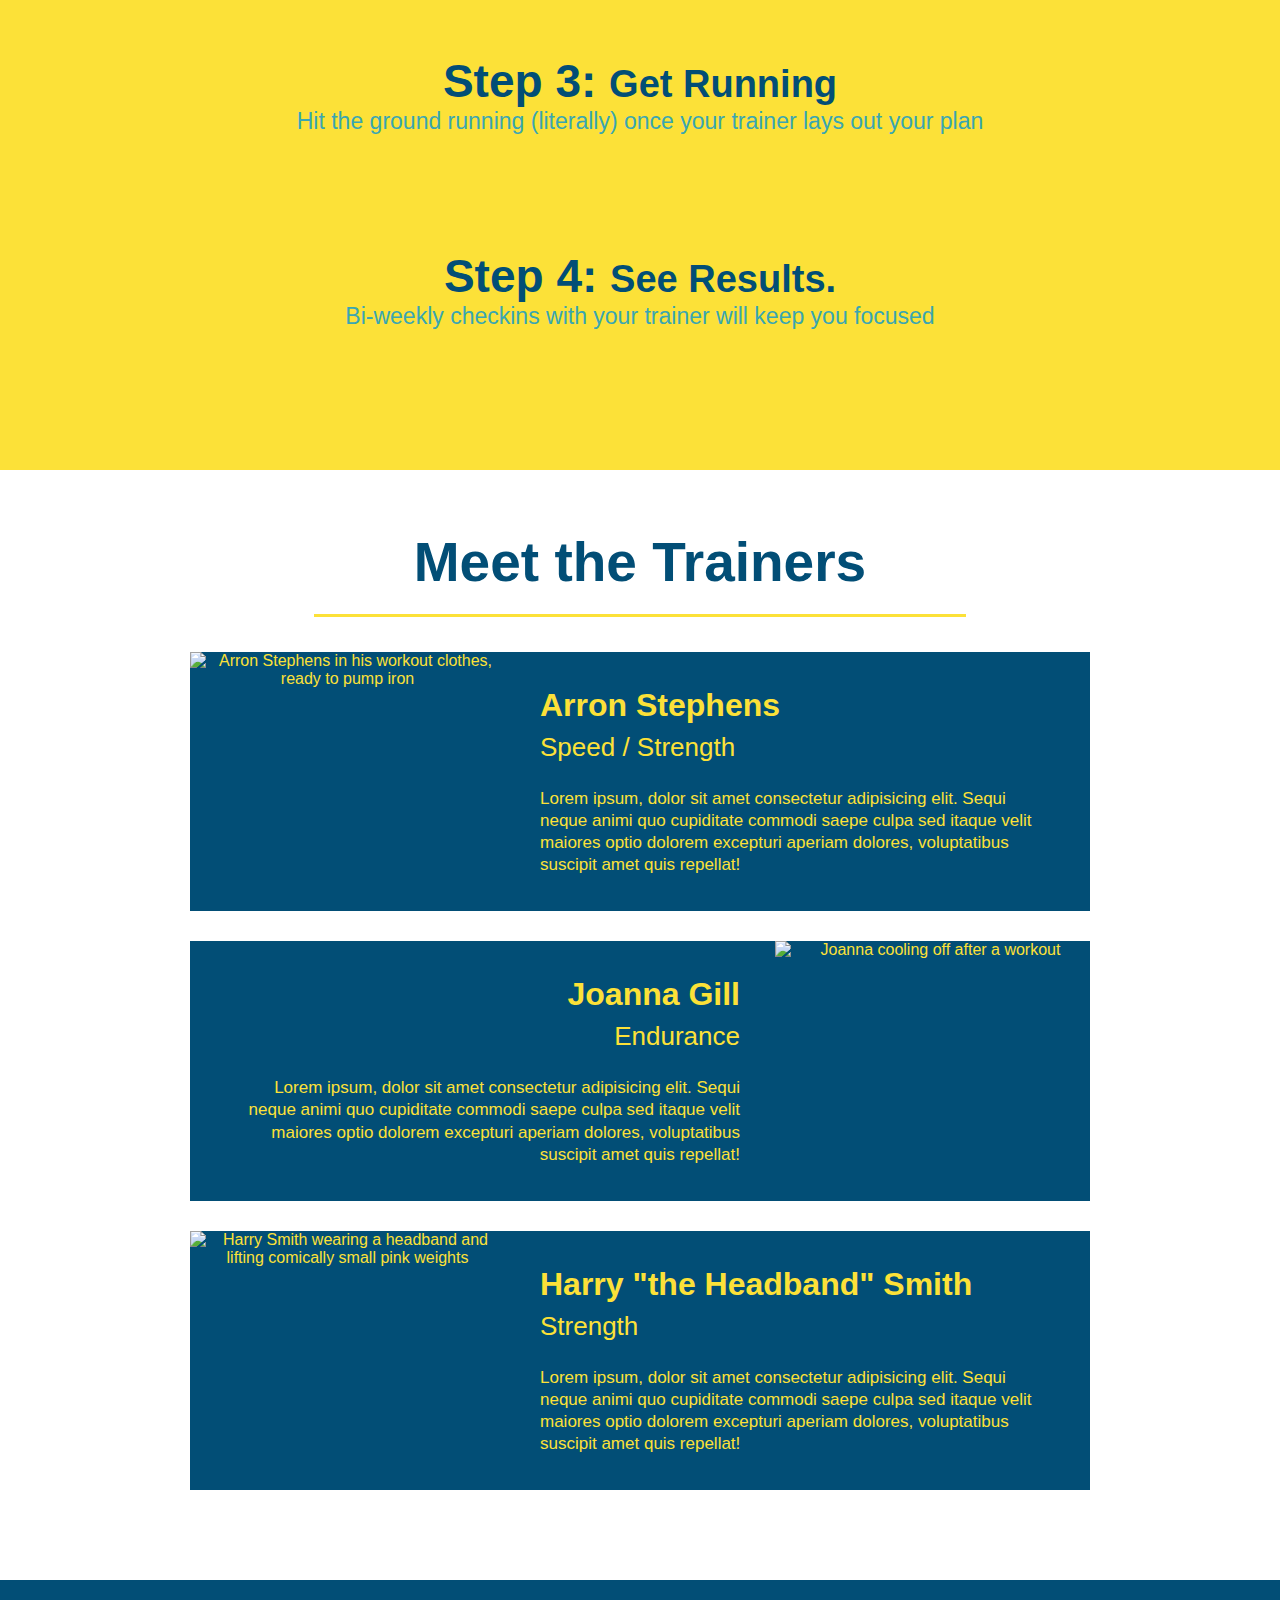
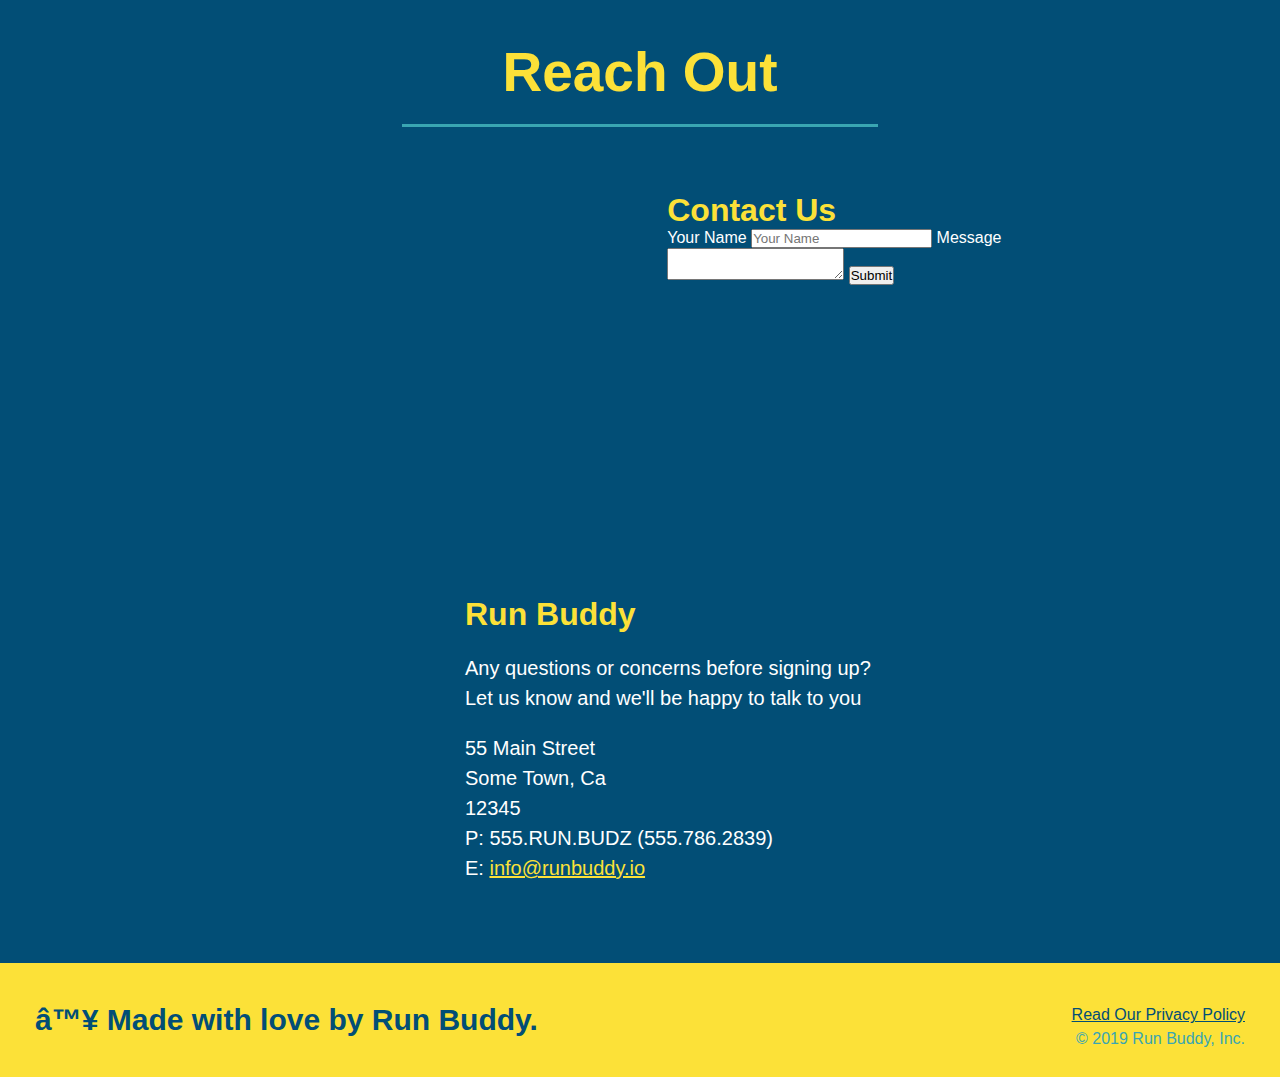
==== commit 18fe7ddc: "add contact form" ====
--- a/index.html
+++ b/index.html
@@ -171,7 +171,19 @@
         allowfullscreen="" 
         loading="lazy">
         </iframe>
-    
+        <div class="contact-form">
+            <h3> Contact Us</h3>
+            <form>
+                <label for="contact-name"> Your Name</label>
+                <input type="text" id="contact-name" placeholder="Your Name"/>
+
+                <label for="contact-message"> Message</label>
+                <textarea id="contact-message" placeholder="Message">
+                </textarea>
+
+                <button type="submit"> Submit </button>
+            </form>
+        </div>
         <div>
              <h3> Run Buddy</h3>
                 <p>
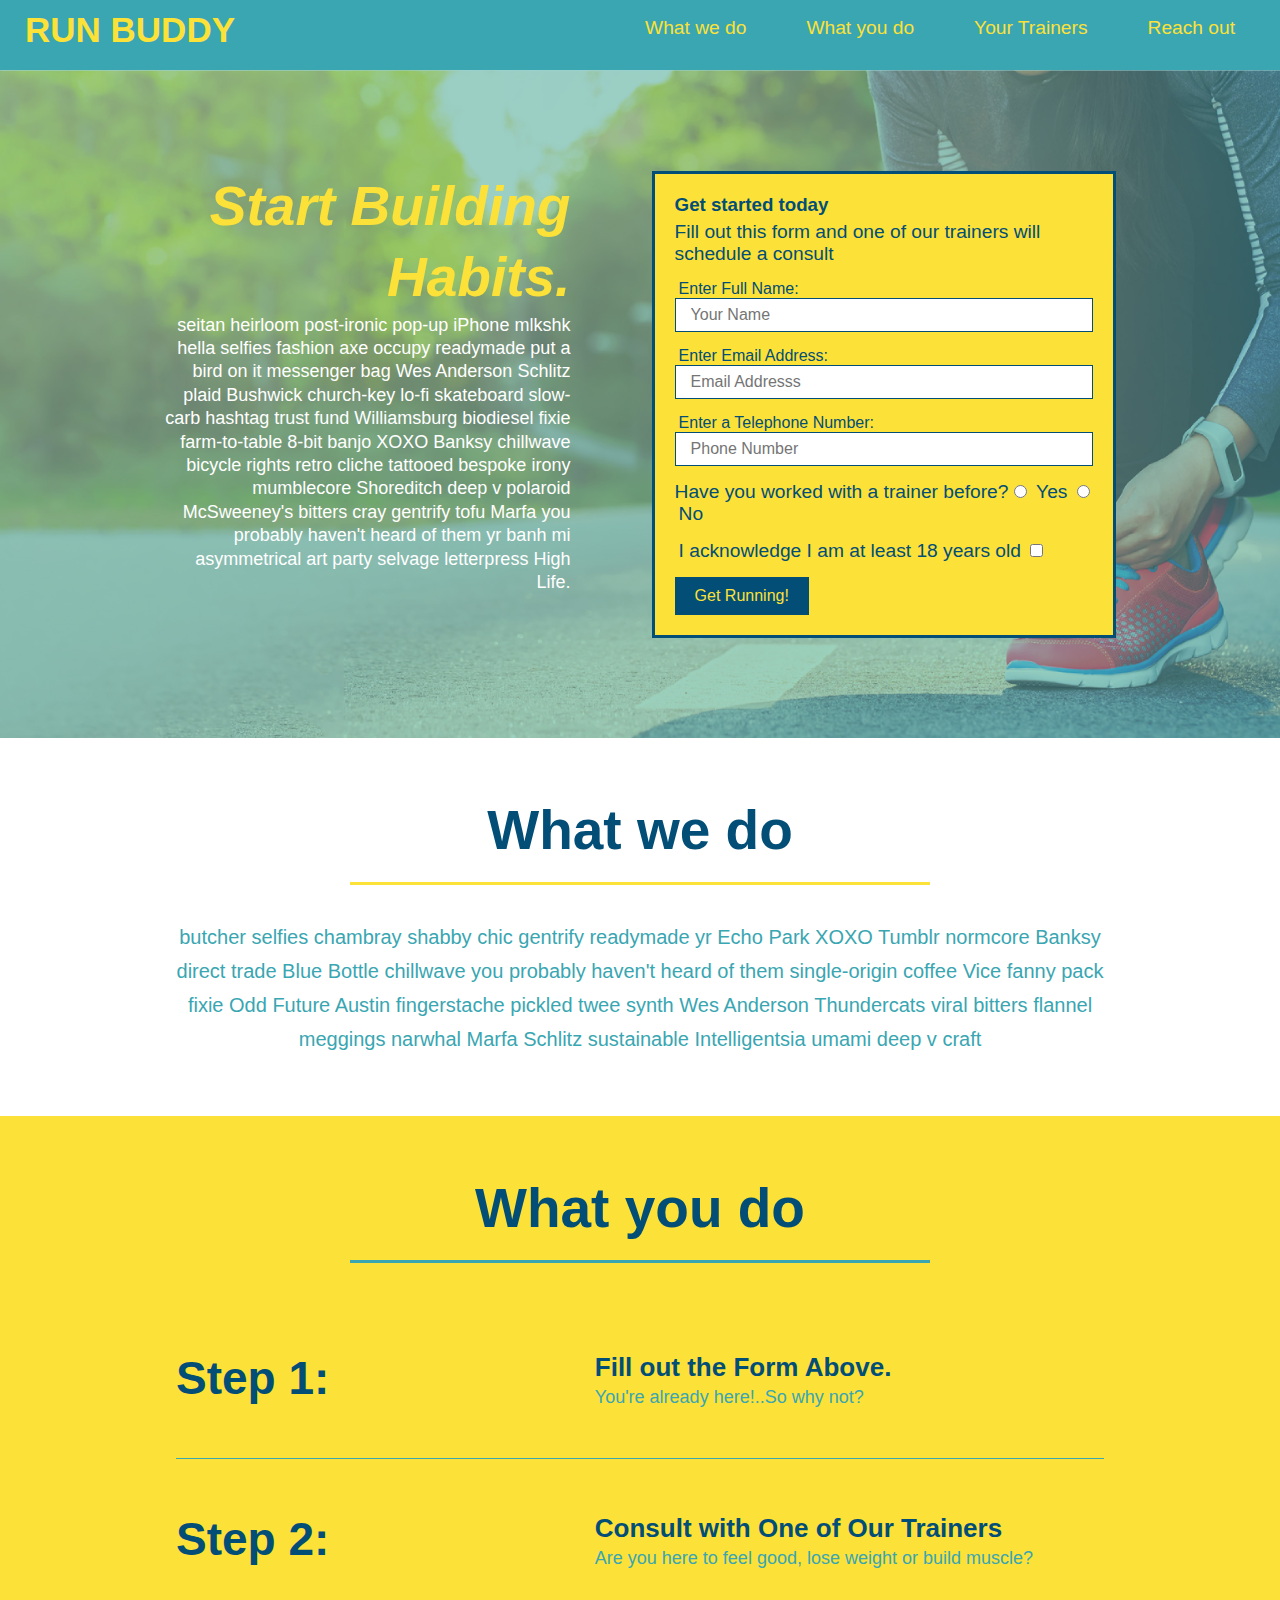
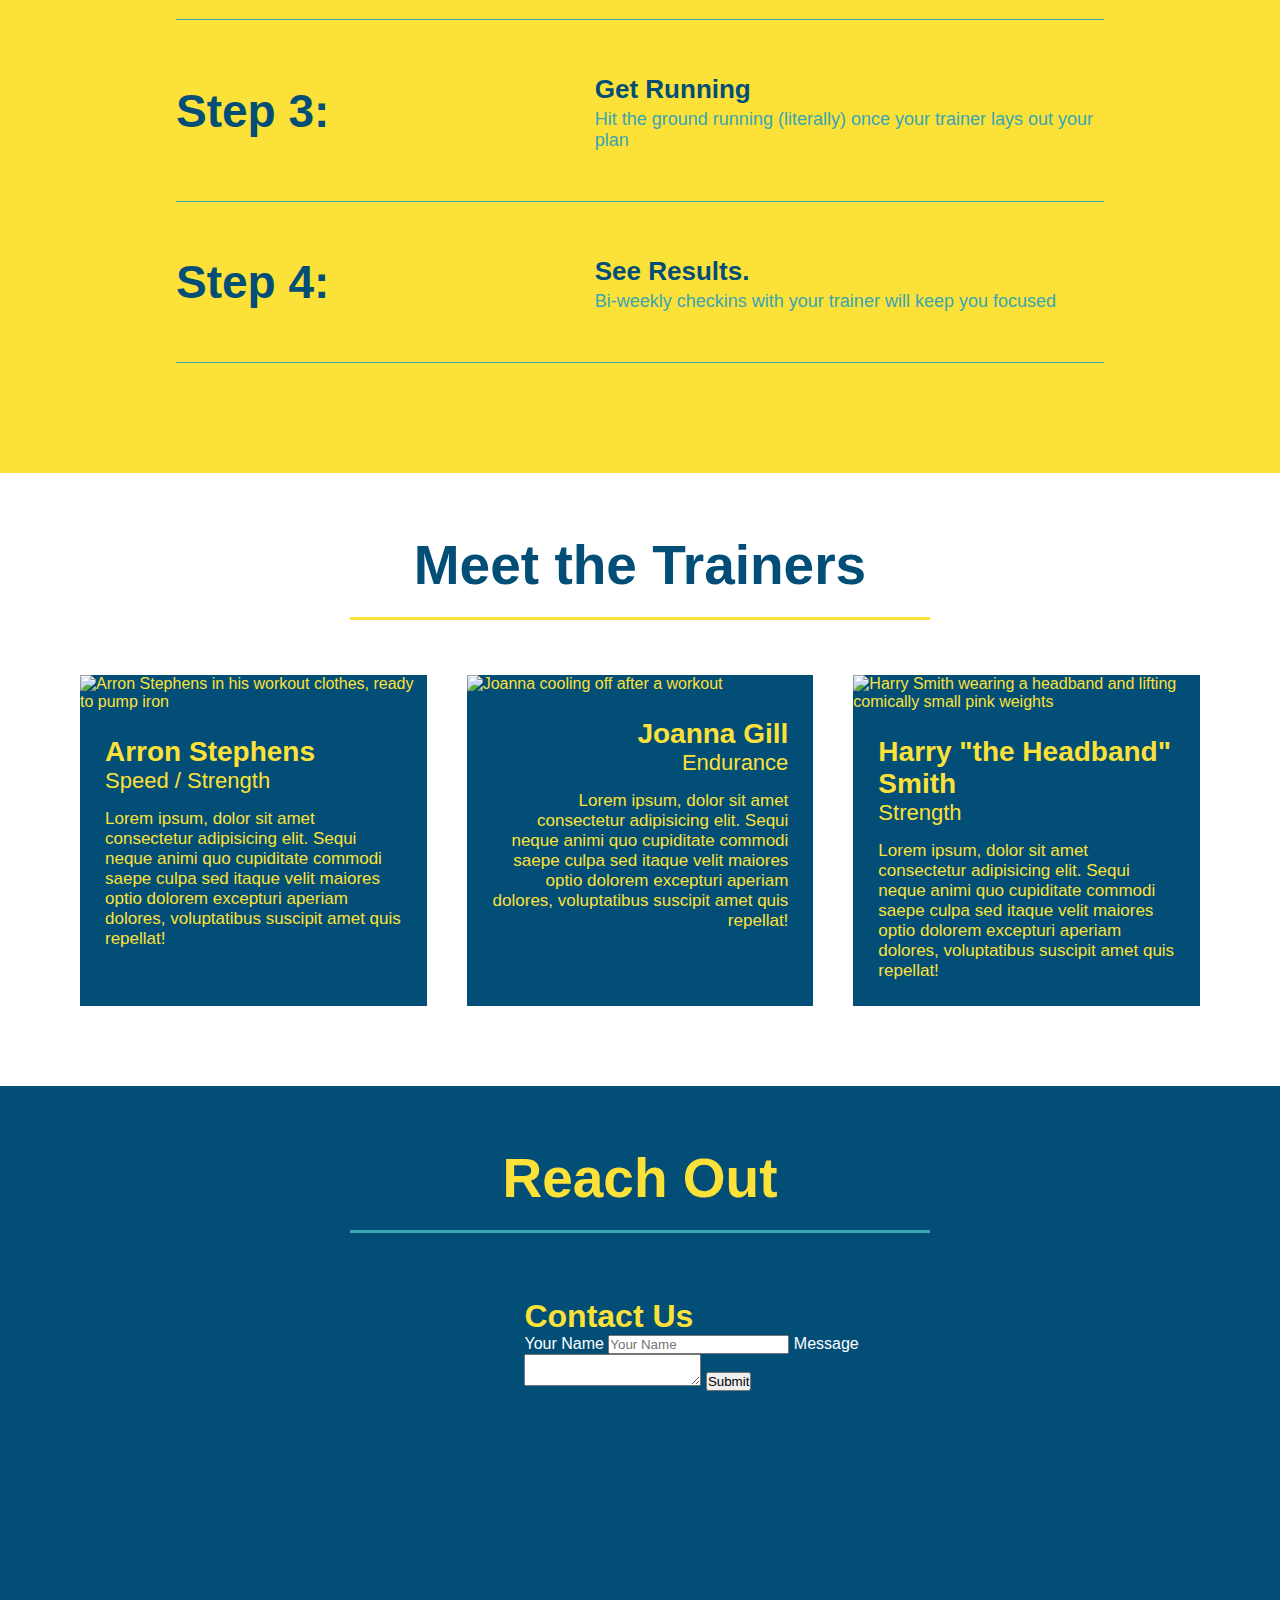
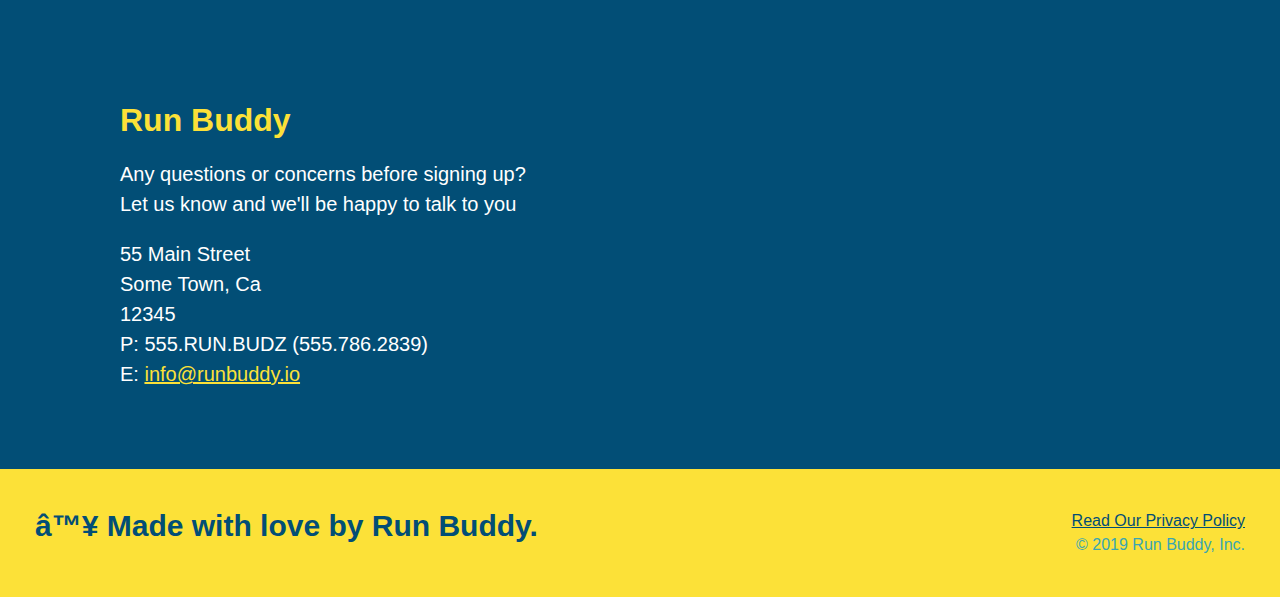
==== commit 52c09c6f: "add flexbox to the trainers" ====
--- a/index.html
+++ b/index.html
@@ -86,85 +86,125 @@
      </section>
 
 <section id="we" class="intro">
-
-    <h2 class="section-title primary-border">What we do</h2>
-    <p>
+    <div class="flex-row">
+        <!--wrap every h2 with a class of "section title" in this dic-->
+        <h2 class="section-title primary-border">What we do</h2>
+    </div>
+    <div class="flex-row">
+        <p>
         butcher selfies chambray shabby chic gentrify readymade yr Echo Park XOXO Tumblr normcore Banksy direct trade Blue Bottle chillwave you probably haven't heard of them single-origin coffee Vice fanny pack fixie Odd Future Austin fingerstache pickled twee synth Wes Anderson Thundercats viral bitters flannel meggings narwhal Marfa Schlitz sustainable Intelligentsia umami deep v craft
-    </p>
-
+        </p>
+    </div>
 </section>
 
 <section id="you" class="steps">
-
-    <h2 class="section-title secondary-border">What you do</h2>
-<div>
-    <img src="01-04-svgs/step-1.svg" alt=""/>
-    <h3> Step 1: <span>Fill out the Form Above.</span></h3>
-    <p> You're already here!..So why not?</p>
-</div>
-
-<div>
-    <img src="01-04-svgs/step-2.svg" alt=""/>
-    <h3> Step 2: <span> Consult with One of Our Trainers</span></h3>
-    <p> Are you here to feel good, lose weight or build muscle?</p>
-</div>
-
-<div>
-    <img src="01-04-svgs/step-3.svg" alt=""/>
-    <h3> Step 3: <span> Get Running </span></h3>
-    <p> Hit the ground running (literally) once your trainer lays out your plan</p>
-</div>
-
-<div>
-    <img src="01-04-svgs/step-4.svg" alt=""/>
-    <h3> Step 4: <span> See Results.</span></h3>
-    <p> Bi-weekly checkins with your trainer will keep you focused </p>
-</div>
-
-</section>
-
-<section id="your-trainers" class="trainers">
-
-    <h2 class="section-title primary-border">
-         Meet the Trainers</h2>
-
- <article class="trainer">
-    <img src="./01-05-trainers/trainer-1.jpg" alt="Arron Stephens in his workout clothes, ready to pump iron"/>
-    <div class="trainer-bio text-left">
-    <h3> Arron Stephens</h3>
-    <h4> Speed / Strength</h4>
-    <p>
-        Lorem ipsum, dolor sit amet consectetur adipisicing elit. Sequi neque animi quo cupiditate commodi saepe culpa sed
-      itaque velit maiores optio dolorem excepturi aperiam dolores, voluptatibus suscipit amet quis repellat!
-    </p>
-</article> 
-    <article class="trainer">
-        <div class="trainer-bio text-right">
-            <h3>Joanna Gill</h3> 
-            <h4> Endurance </h4>
-            <p>
-                Lorem ipsum, dolor sit amet consectetur adipisicing elit. Sequi neque animi quo cupiditate commodi saepe culpa sed
-             itaque velit maiores optio dolorem excepturi aperiam dolores, voluptatibus suscipit amet quis repellat!
-            </p>
-        </div>
-        <img src="01-05-trainers/trainer-2.jpg" alt="Joanna cooling off after a workout">
-    </article>
-    <article class="trainer">
-        <img src="01-05-trainers/trainer-3.jpg" alt="Harry Smith wearing a headband and lifting comically small pink weights">
-        <div class="trainer-bio text-left">
-            <h3>Harry "the Headband" Smith</h3> 
-            <h4> Strength </h4>
-            <p>
-                Lorem ipsum, dolor sit amet consectetur adipisicing elit. Sequi neque animi quo cupiditate commodi saepe culpa sed
-            itaque velit maiores optio dolorem excepturi aperiam dolores, voluptatibus suscipit amet quis repellat!
-            </p>
-        </div>
-     </article>
+    <div class="flex-row">
+        <h2 class="section-title secondary-border">What you do</h2>
+    </div>
+  <div class="step">
+    <h3> Step 1: </h3>
+    <div class="step-info">
+        <div class="step-img">
+                <img src="01-04-svgs/step-1.svg" alt=""/>
+        </div>
+        <div class="step-text">
+            <h4>Fill out the Form Above.</h4>
+            <p> You're already here!..So why not?</p>
+        </div>
+    </div>
+</div>
+
+<div>
+    <div class="step">
+        <h3> Step 2: </h3>
+        <div class="step-info">
+            <div class=" step-img">
+                <img src="01-04-svgs/step-2.svg" alt=""/>
+            </div>
+            <div class="step-text">
+                <h4> Consult with One of Our Trainers</h4>
+                <p> Are you here to feel good, lose weight or build muscle?</p>
+            </div>
+        </div>
+    </div>
+<div>
+    <div class="step">
+        <h3> Step 3: </h3>
+        <div class="step-info">
+            <div class="step-img">
+                <img src="01-04-svgs/step-3.svg" alt=""/>
+            </div>
+            <div class="step-text">
+                <h4> Get Running </h4>
+                <p> Hit the ground running (literally) once your trainer lays out your plan</p>
+            </div>
+        </div>
+    </div>
+</div>
+
+<div>
+    <div class="step">
+        <h3> Step 4: </h3>
+        <div class="step-info">
+            <div class="step-img">
+                <img src="01-04-svgs/step-4.svg" alt=""/>
+            </div>
+                <div class="step-text">
+                    <h4> See Results.</h4>
+                     <p> Bi-weekly checkins with your trainer will keep you focused </p>
+                </div>
+            </div>
+    </div>
+</div>
+
+</section>
+
+<section id="your-trainers">
+    <div class="flex-row">
+        <h2 class="section-title primary-border">
+             Meet the Trainers</h2>
+    </div>
+    <div class="trainers">
+        <article class="trainer">
+            <img src="./01-05-trainers/trainer-1.jpg" alt="Arron Stephens in his workout clothes, ready to pump iron"/>
+            <div class="trainer-bio text-left">
+                <h3> Arron Stephens</h3>
+                <h4> Speed / Strength</h4>
+                <p>
+                    Lorem ipsum, dolor sit amet consectetur adipisicing elit. Sequi neque animi quo cupiditate commodi saepe culpa sed
+                itaque velit maiores optio dolorem excepturi aperiam dolores, voluptatibus suscipit amet quis repellat!
+                </p>
+            </div>
+        </article> 
+        <article class="trainer">
+            <img src="01-05-trainers/trainer-2.jpg" alt="Joanna cooling off after a workout">
+            <div class="trainer-bio text-right">
+                <h3>Joanna Gill</h3> 
+                <h4> Endurance </h4>
+                <p>
+                    Lorem ipsum, dolor sit amet consectetur adipisicing elit. Sequi neque animi quo cupiditate commodi saepe culpa sed
+                    itaque velit maiores optio dolorem excepturi aperiam dolores, voluptatibus suscipit amet quis repellat!
+                </p>
+            </div>
+        </article>
+        <article class="trainer">
+            <img src="01-05-trainers/trainer-3.jpg" alt="Harry Smith wearing a headband and lifting comically small pink weights">
+            <div class="trainer-bio text-left">
+                <h3>Harry "the Headband" Smith</h3> 
+                <h4> Strength </h4>
+                <p>
+                    Lorem ipsum, dolor sit amet consectetur adipisicing elit. Sequi neque animi quo cupiditate commodi saepe culpa sed
+                    itaque velit maiores optio dolorem excepturi aperiam dolores, voluptatibus suscipit amet quis repellat!
+                </p>
+            </div>
+        </article>
+    </div>
 </section>
 
 <section id="reach-out" class="contact">
-
-    <h2 class="section-title secondary-border">Reach Out</h2>
+     <div class="flex-row">
+        <h2 class="section-title secondary-border">Reach Out</h2>
+    </div>
     <div class="contact-info">
         <iframe src="https://www.google.com/maps/embed?pb=!1m18!1m12!1m3!1d13878.811154674779!2d-98.34143519999999!3d29.583249799999997!2m3!1f0!2f0!3f0!3m2!1i1024!2i768!4f13.1!3m3!1m2!1s0x865c8d8dc1366bb9%3A0x5d81ee94b86bc39!2sRiver%20City%20Athletics!5e0!3m2!1sen!2sus!4v1658281210993!5m2!1sen!2sus"
         style="border:0;" 
--- a/assets/css/style.css
+++ b/assets/css/style.css
@@ -12,7 +12,9 @@
 
 header{
     padding: 10px 15px 20px 25px;
-
+    display: flex;
+    justify-content: space-between;
+    flex-wrap: wrap;
     background-color: #39a6b2;
 }
 header h1 {
@@ -20,7 +22,6 @@
     font-size: 36px;
     color: #fce138;
     margin: 0;
-    display: inline;
 }
 
 header a {
@@ -28,35 +29,37 @@
     color: #fce138;
 }
 header nav {
-    float: right;
     margin: 7px 0;
 }
-
-header nav ul li {
-    display: inline;
-}
-
+header nav ul {
+    display: flex;
+    flex-wrap: wrap;
+    justify-content: space-between;
+    align-items: center;
+    list-style: none;
+}
 header nav ul li a {
     margin: 0 30px;
     font-weight: lighter;
-    font-size: 22px;
+    font-size: 1.5vw;
 }
 
 footer {
     background: #fce138;
     width: 100%;
     padding: 40px 35px;
+    display: flex;
+    justify-content: space-between;
+    flex-wrap: wrap;
 }
 
 footer h2 {
-    display: inline;
     color: #024e76;
     font-size: 30px;
     margin: 0;
 }
 
 footer div {
-    float: right;
     line-height: 1.5;
     text-align: right;
 }
@@ -72,8 +75,23 @@
     background-image: url(../images/flipped-hero-image.jpg); 
     background-size: cover;
     background-position: center;
-    height: 600px;
-    position: relative;
+    display: flex;
+    justify-content: center;
+    flex-wrap: wrap;
+    }
+
+.hero-cta {
+    width: 35%;
+    text-align: right;
+    margin: 3.5%;
+    color: #fff;
+    font-size: 18px;
+    line-height: 1.3;
+}
+.hero-cta h2 {
+    font-style: italic;
+    font-size: 55px;
+    color: #fce138;
 }
 
 .hero-form {
@@ -81,15 +99,16 @@
     color: #024e76;
     background-color: #fce138;
     padding: 20px;
-    width: 500px;
-    position: absolute;
-    bottom: 120px;
-    right: 140px;
     margin: 5px 0 15px 0;
+    width: 40%;
+    margin: 3.5%;
 }
 .hero-form p {
     font-size: larger;
     margin: 5px 0 15px 0;
+}
+.flex-row {
+    display: flex;
 }
 
 .form-input{
@@ -110,9 +129,6 @@
     border: none;
     padding: 10px 20px;
     font-size: 16px;
-}
-.intro {
-    text-align: center;
 }
   
 .intro p {
@@ -121,75 +137,98 @@
     width: 80%;
     font-size: 20px;
     margin: 0 auto;
+   text-align: center;
 }
 .steps {
-    text-align: center;
     background: #fce138;
 }
 .section-title {
     font-size: 55px;
     color: #024e76;
-    margin-bottom: 35px;
-    padding: 0 100px 20px 100px;
     border-bottom: 3px solid;
-    display: inline-block;
-}
+    padding-bottom: 20px;
+    text-align: center;
+    margin: 0 auto 35px auto;
+    width: 50%;
+    }
 .primary-border {
     border-color: #fce138;
 }
 .secondary-border {
     border-color: #39a6b2;
 }
-.steps div {
-    margin-bottom: 80px;
-}
-.steps img {
-    width: 15%;
-    margin: 10px 0;
-}
+
 .steps h3 {
     color: #024e76;
     font-size: 46px;
-    margin-top: 10px;
-}
-.steps p {
+    flex: 1 30%;
+}
+.step-text p {
     color: #39a6b2;
-    font-size: 23px;
-}
-.steps span {
-    font-size: 38px;
-}
-.trainers{
-    text-align: center;
-}
+    font-size: 18px;
+}
+.step-text h4 {
+    font-size: 26px;
+    line-height: 1.5;
+    color: #024e76;
+}
+.step {
+    margin: 50px auto;
+    padding-bottom: 50px;
+    width: 80%;
+    border-bottom: 1px solid #39a6b2;
+    display: flex;
+    flex-wrap: wrap;
+    align-items: center;
+    justify-content: space-between;
+}
+.step-info {
+    flex: 2 70% ;
+    display: flex;
+    flex-wrap: wrap;
+    align-items: center;
+}
+.step-img {
+    flex: 1 12%;
+    margin-right: 20px;
+}
+.step-img img {
+    max-width: 100%;
+}
+.step-text {
+    flex: 12;
+}
+
 .trainer{
-    width: 900px;
-    margin: 0 auto 30px auto;
+    margin: 20px;
     background: #024e76;
     color: #fce138;
-    overflow: auto;
+    flex: 1;
 }
 .trainer img {
-    width: 35%;
-    float:left;
+    width: 100%;
 }
 .trainer-bio {
-padding: 35px;
-float: left;
-width: 65%;
+padding: 25px;
 }
 .trainer-bio h3 {
-    font-size: 32px;
-    margin-bottom:  8px;
+    font-size: 28px;
 }
 .trainer-bio h4 {
     font-weight: normal;
-    font-size: 26px;
-    margin-bottom: 25px;
+    font-size: 22px;
+    margin-bottom: 15px;
 }
 .trainer-bio p {
     font-size: 17px;
-    line-height: 1.3;
+    line-height:normal ;
+}
+.trainers {
+    width: 100%;
+    margin: 0 auto;
+    display: flex;
+    flex-wrap: wrap;
+    justify-content: space-around;
 }
 .text-left {
     text-align: left;
@@ -198,7 +237,6 @@
     text-align: right;
 }
 .contact {
-    text-align: center;
     background: #024e76;
 }
 .contact h2 {
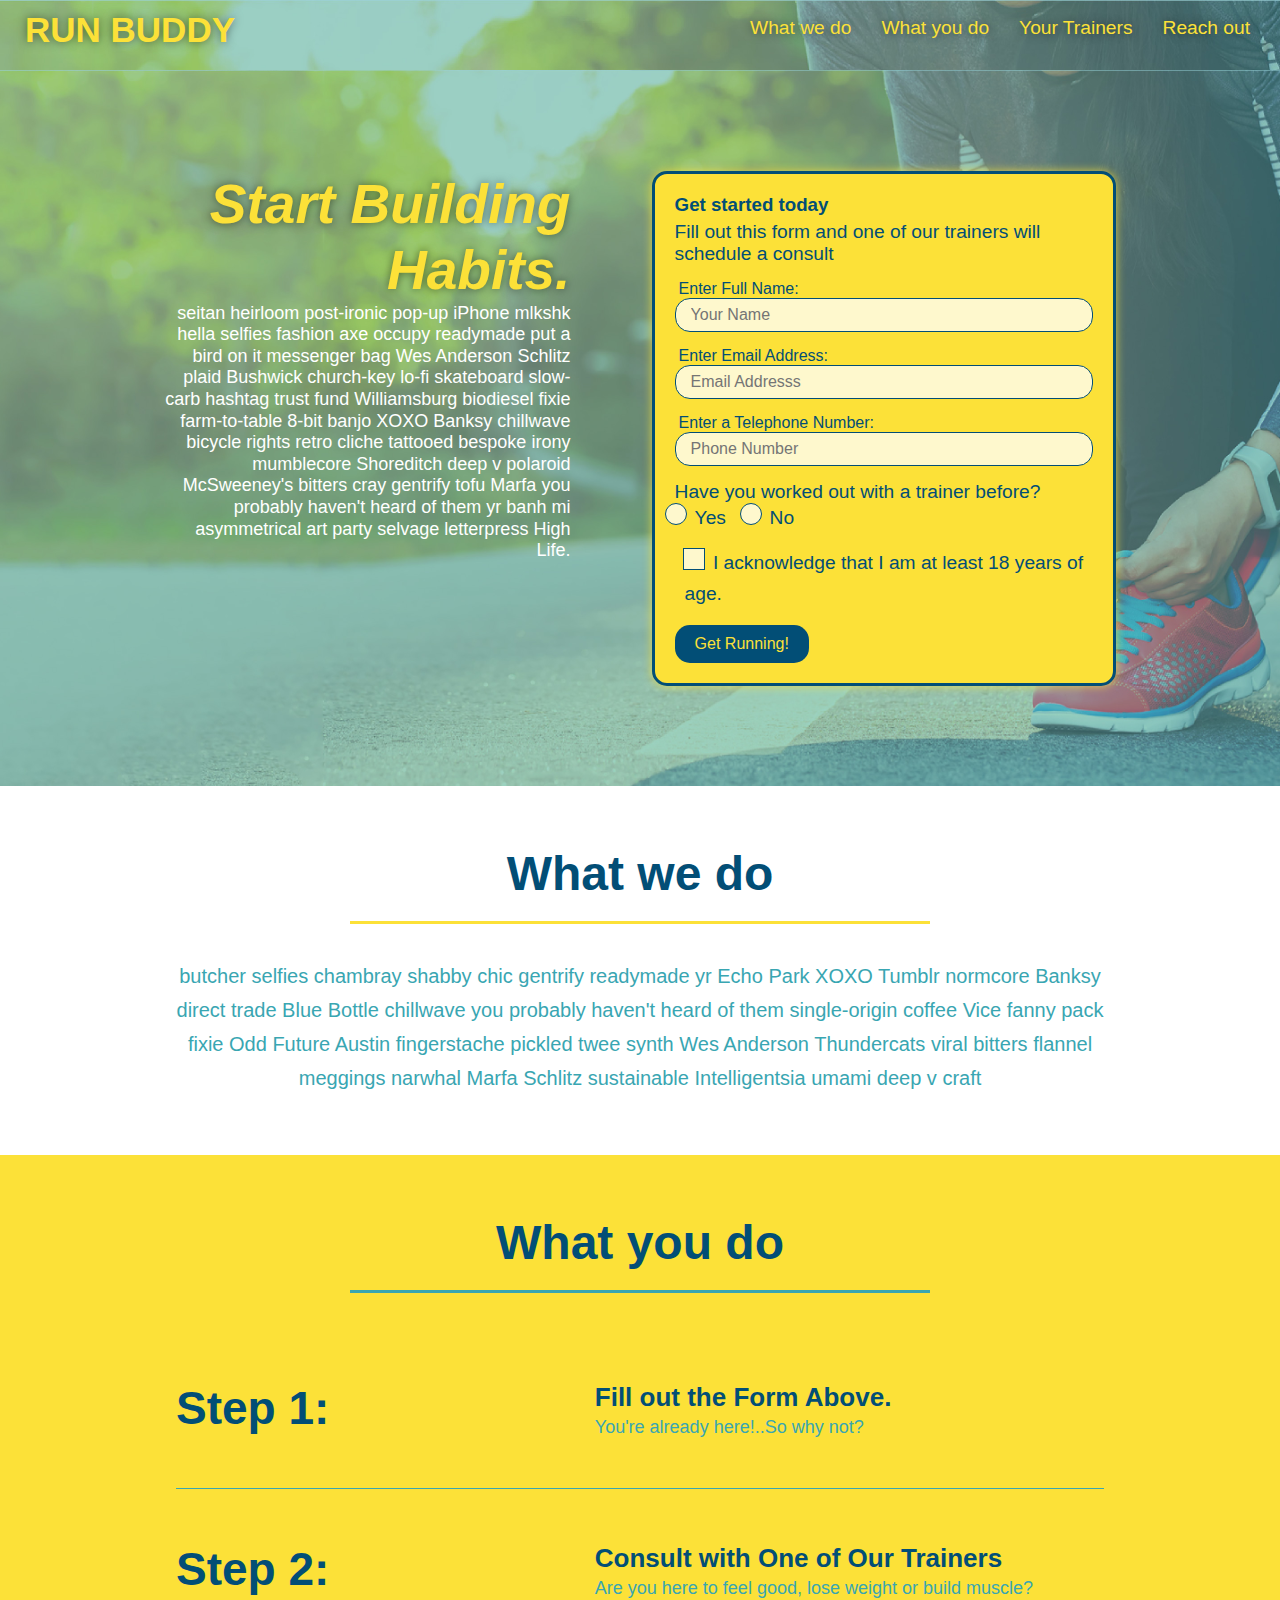
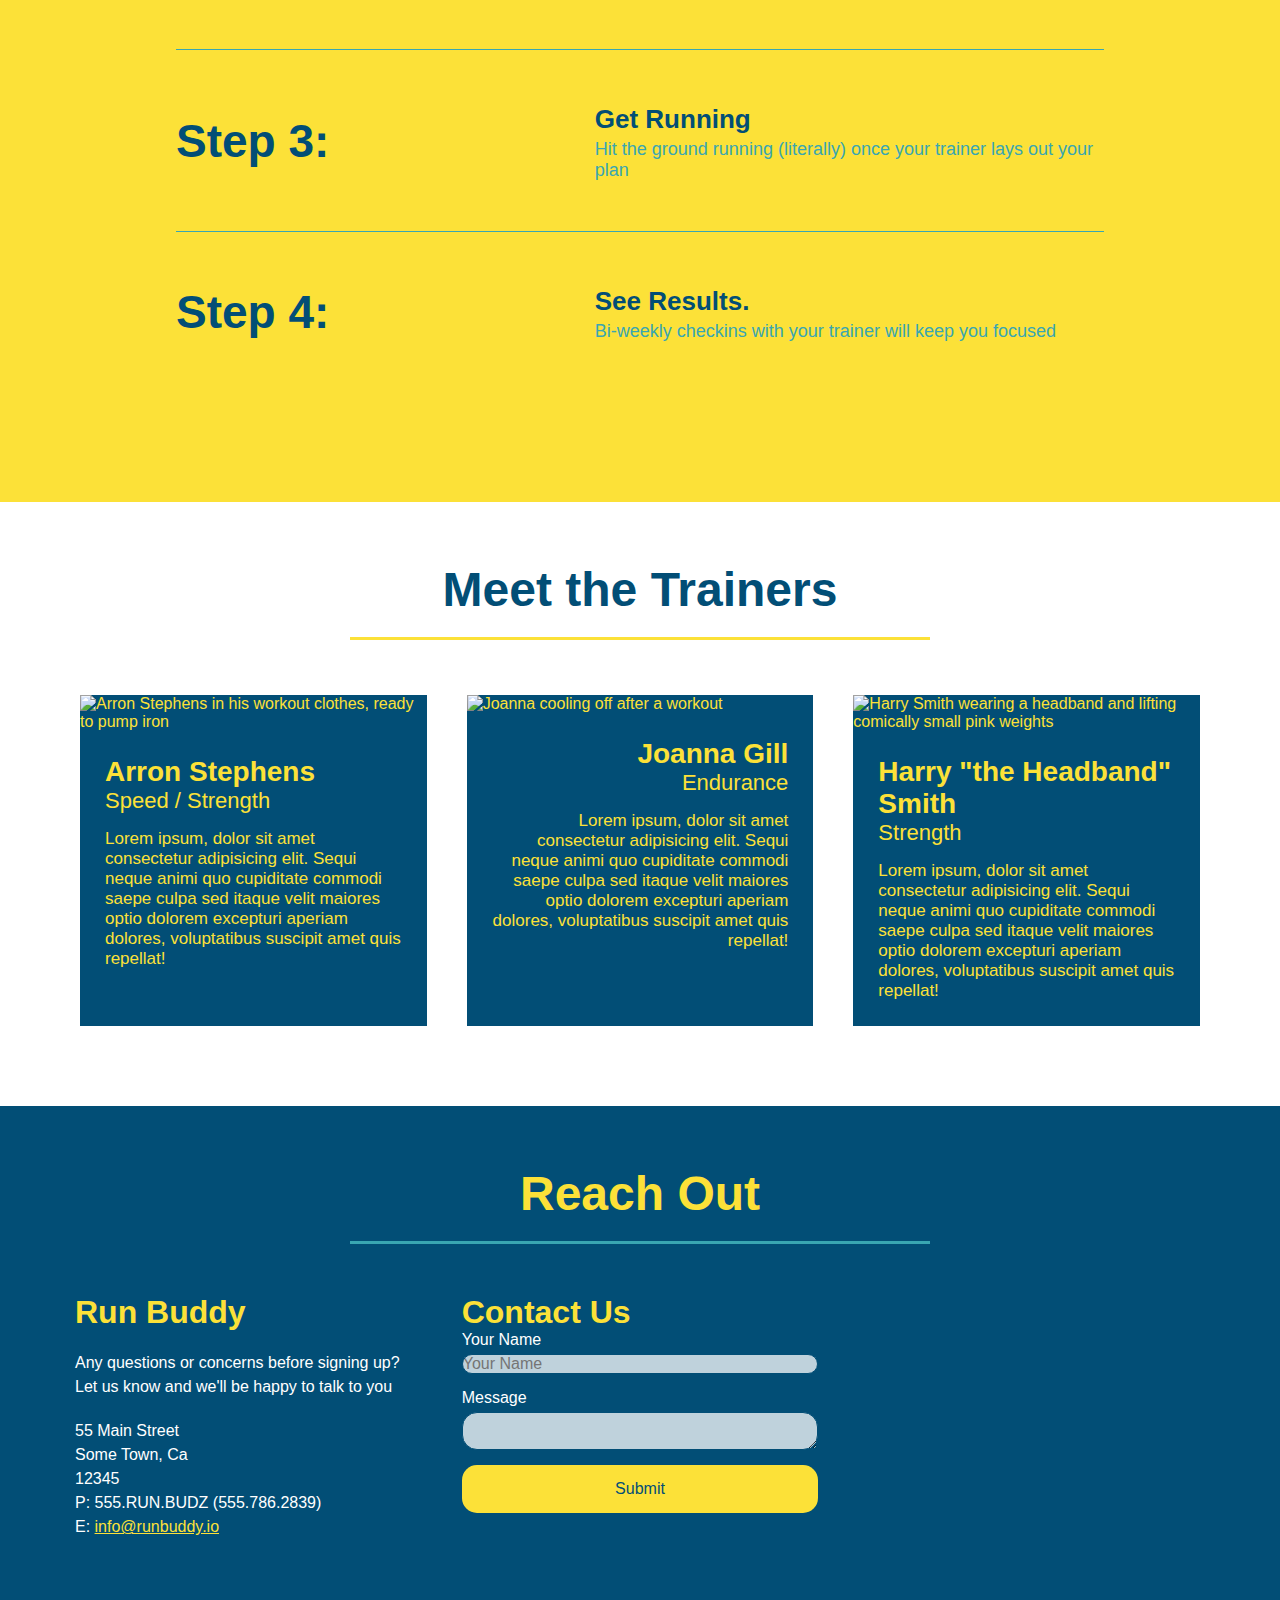
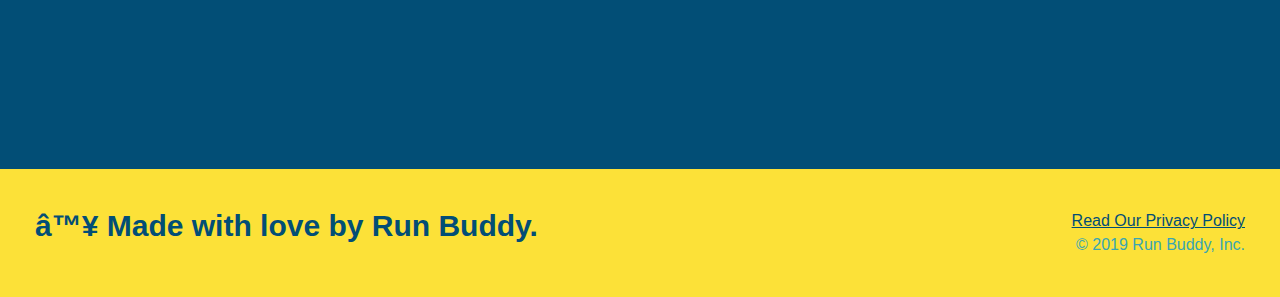
==== commit 842450cd: "final touches" ====
--- a/index.html
+++ b/index.html
@@ -2,6 +2,7 @@
 <html lang="en">
     <head>
         <link rel="stylesheet" href="./assets/css/style.css" />
+        <meta name="viewport" content="width=device-width, initial-scale=1.0" />
         <meta charset="UTF -8"/>
         <title>Run Buddy</title>
     
@@ -60,19 +61,25 @@
 
                 <label for="phone">Enter a Telephone Number:</label>
                 <input type="tel" placeholder="Phone Number" name="phone" id="phone" class="form-input"/> 
-
-                <p>
-                    Have you worked with a trainer before?
-                    <input type="radio" name="trainer-confirm" id="trainer-yes"/>
-                    <label for="trainer-yes"> Yes</label>
-
-                    <input type="radio" name="trainer-confirm" id="trainer-no"/>
-                    <label for="trainer-no"> No </label>
-                </p>
-
-                <p> 
-                    <label for="checkbox"> I acknowledge I am at least 18 years old </label>
-                    <input type="checkbox" placeholder="age-confirm" id="checkbox">                
+                
+                <p>
+                    Have you worked out with a trainer before?
+
+                    <span class="radio-wrapper">
+                      <input type="radio" name="trainer-confirm" id="trainer-yes" />
+                      <label for="trainer-yes">Yes</label>
+                    </span>
+
+                    <span class="radio-wrapper">
+                      <input type="radio" name="trainer-confirm" id="trainer-no" />
+                      <label for="trainer-no">No</label>
+                    </span>
+                </p>
+                <p>
+                    <span class="checkbox-wrapper">
+                        <input type="checkbox" name="age-confirm" id="checkbox" />
+                        <label for="checkbox">I acknowledge that I am at least 18 years of age.</label>
+                      </span>
                 </p>
 
                 <button type="submit">
@@ -98,65 +105,59 @@
 </section>
 
 <section id="you" class="steps">
+
     <div class="flex-row">
         <h2 class="section-title secondary-border">What you do</h2>
     </div>
-  <div class="step">
-    <h3> Step 1: </h3>
-    <div class="step-info">
-        <div class="step-img">
-                <img src="01-04-svgs/step-1.svg" alt=""/>
-        </div>
-        <div class="step-text">
-            <h4>Fill out the Form Above.</h4>
-            <p> You're already here!..So why not?</p>
-        </div>
-    </div>
-</div>
-
-<div>
-    <div class="step">
-        <h3> Step 2: </h3>
-        <div class="step-info">
-            <div class=" step-img">
-                <img src="01-04-svgs/step-2.svg" alt=""/>
-            </div>
-            <div class="step-text">
+        <div class="step">
+            <h3> Step 1: </h3>
+            <div class="step-info">
+                <div class="step-img">
+                    <img src="01-04-svgs/step-1.svg" alt=""/>
+                </div>
+                <div class="step-text">
+                    <h4>Fill out the Form Above.</h4>
+                    <p> You're already here!..So why not?</p>
+                </div>
+            </div>
+        </div>
+        <div class="step">
+            <h3> Step 2: </h3>
+            <div class="step-info">
+                <div class=" step-img">
+                    <img src="01-04-svgs/step-2.svg" alt=""/>
+                </div>
+                <div class="step-text">
                 <h4> Consult with One of Our Trainers</h4>
                 <p> Are you here to feel good, lose weight or build muscle?</p>
-            </div>
-        </div>
-    </div>
-<div>
-    <div class="step">
-        <h3> Step 3: </h3>
-        <div class="step-info">
-            <div class="step-img">
-                <img src="01-04-svgs/step-3.svg" alt=""/>
-            </div>
-            <div class="step-text">
-                <h4> Get Running </h4>
-                <p> Hit the ground running (literally) once your trainer lays out your plan</p>
-            </div>
-        </div>
-    </div>
-</div>
-
-<div>
-    <div class="step">
-        <h3> Step 4: </h3>
-        <div class="step-info">
-            <div class="step-img">
-                <img src="01-04-svgs/step-4.svg" alt=""/>
-            </div>
+                </div>
+            </div>
+        </div>
+        <div class="step">
+            <h3> Step 3: </h3>
+            <div class="step-info">
+                <div class="step-img">
+                    <img src="01-04-svgs/step-3.svg" alt=""/>
+                </div>
                 <div class="step-text">
-                    <h4> See Results.</h4>
-                     <p> Bi-weekly checkins with your trainer will keep you focused </p>
-                </div>
-            </div>
-    </div>
-</div>
-
+                    <h4> Get Running </h4>
+                    <p> Hit the ground running (literally) once your trainer lays out your plan</p>
+                </div>
+            </div>
+        </div>
+        <div class="step">
+            <h3> Step 4: </h3>
+            <div class="step-info">
+                <div class="step-img">
+                    <img src="01-04-svgs/step-4.svg" alt=""/>
+                </div>
+                    <div class="step-text">
+                        <h4> See Results.</h4>
+                        <p> Bi-weekly checkins with your trainer will keep you focused </p>
+                    </div>
+            </div>
+        </div>
+   
 </section>
 
 <section id="your-trainers">
@@ -202,43 +203,45 @@
 </section>
 
 <section id="reach-out" class="contact">
-     <div class="flex-row">
-        <h2 class="section-title secondary-border">Reach Out</h2>
-    </div>
-    <div class="contact-info">
+    <div class="flex-row">
+        <h2 class="section-title secondary-border">
+            Reach Out
+        </h2>
+    </div>
+     <div class="contact-info">
+        <div> 
+            <h3> Run Buddy</h3>
+                <p>
+                    Any questions or concerns before signing up? <br>
+                    Let us know and we'll be happy to talk to you
+                 </p>
+            <address>
+                55 Main Street <br>
+                Some Town, Ca <br>
+                12345 <br>
+                P: 555.RUN.BUDZ (555.786.2839) <br>
+                E: <a href="mailto:info@runbuddy.io">info@runbuddy.io </a> 
+            </address>
+        </div>
+        <div class="contact-form">
+            <h3> Contact Us</h3>
+            <form>
+                <label for="contact-name"> Your Name</label>
+                <input type="text" id="contact-name" placeholder="Your Name"/>
+
+                <label for="contact-message"> Message</label>
+                <textarea id="contact-message" placeholder="Message">
+                </textarea>
+
+                <button type="submit"> Submit </button>
+            </form>
+        </div>
         <iframe src="https://www.google.com/maps/embed?pb=!1m18!1m12!1m3!1d13878.811154674779!2d-98.34143519999999!3d29.583249799999997!2m3!1f0!2f0!3f0!3m2!1i1024!2i768!4f13.1!3m3!1m2!1s0x865c8d8dc1366bb9%3A0x5d81ee94b86bc39!2sRiver%20City%20Athletics!5e0!3m2!1sen!2sus!4v1658281210993!5m2!1sen!2sus"
         style="border:0;" 
         allowfullscreen="" 
         loading="lazy">
         </iframe>
-        <div class="contact-form">
-            <h3> Contact Us</h3>
-            <form>
-                <label for="contact-name"> Your Name</label>
-                <input type="text" id="contact-name" placeholder="Your Name"/>
-
-                <label for="contact-message"> Message</label>
-                <textarea id="contact-message" placeholder="Message">
-                </textarea>
-
-                <button type="submit"> Submit </button>
-            </form>
-        </div>
-        <div>
-             <h3> Run Buddy</h3>
-                <p>
-              Any questions or concerns before signing up? <br>
-              Let us know and we'll be happy to talk to you
-                 </p>
-         <address>
-            55 Main Street <br>
-            Some Town, Ca <br>
-            12345 <br>
-            P: 555.RUN.BUDZ (555.786.2839) <br>
-            E: <a href="mailto:info@runbuddy.io">info@runbuddy.io </a> 
-        </address>
-      </div>
-</div>
+    </div>
 </section>
 
 <footer>
--- a/assets/css/style.css
+++ b/assets/css/style.css
@@ -1,3 +1,8 @@
+:root {
+    --primary-color: #fce138;
+    --secondary-color: #024e76;
+    --tertiary-color: #39a6b2; 
+}
 *{
     margin: 0;
     padding: 0;
@@ -5,28 +10,37 @@
 }
 
 body {
-    color: #39a6b2;
+    color: var(--tertiary-color);
 
     font-family: Helvetica, Arial, sans-serif;
 }
 
 header{
+    background-image: url(../images/flipped-hero-image.jpg); 
+    background-size:cover;
+    background-position: 67%;
+    background-attachment: fixed;
     padding: 10px 15px 20px 25px;
     display: flex;
     justify-content: space-between;
     flex-wrap: wrap;
-    background-color: #39a6b2;
+    background-color: var(--tertiary-color);
+    position: -webkit-sticky;
+    position: sticky;
+    top: 0;
+    z-index: 9999;
 }
 header h1 {
     font-weight: bold;
     font-size: 36px;
-    color: #fce138;
+    color: var(--primary-color);
     margin: 0;
+    text-shadow: 0 0 10px rgba(0, 0, 0, 0.5);
 }
 
 header a {
     text-decoration: none;
-    color: #fce138;
+    color: var(--primary-color);
 }
 header nav {
     margin: 7px 0;
@@ -39,13 +53,14 @@
     list-style: none;
 }
 header nav ul li a {
-    margin: 0 30px;
+    padding: 10px 15px;
     font-weight: lighter;
     font-size: 1.5vw;
+    text-shadow: 0 0 10px rgba(0, 0, 0, 0.5);
 }
 
 footer {
-    background: #fce138;
+    background: var(--primary-color);
     width: 100%;
     padding: 40px 35px;
     display: flex;
@@ -54,7 +69,7 @@
 }
 
 footer h2 {
-    color: #024e76;
+    color: var(--secondary-color);
     font-size: 30px;
     margin: 0;
 }
@@ -65,7 +80,7 @@
 }
 
 footer a {
-    color: #024e76;
+    color: var(--secondary-color);
 }
 
 section {
@@ -78,6 +93,7 @@
     display: flex;
     justify-content: center;
     flex-wrap: wrap;
+    align-items: flex-start;
     }
 
 .hero-cta {
@@ -86,22 +102,25 @@
     margin: 3.5%;
     color: #fff;
     font-size: 18px;
-    line-height: 1.3;
+    line-height: 1.2;
 }
 .hero-cta h2 {
     font-style: italic;
     font-size: 55px;
-    color: #fce138;
+    color: var(--primary-color);
+    text-shadow: 0 0 10px rgba(0, 0, 0, 0.5);
 }
 
 .hero-form {
-    border: solid 3px #024e76;
-    color: #024e76;
-    background-color: #fce138;
+    border: solid 3px var(--secondary-color);
+    border-radius: 15px;
+    color: var(--secondary-color);
+    background-color: var(--primary-color);
     padding: 20px;
     margin: 5px 0 15px 0;
     width: 40%;
     margin: 3.5%;
+    box-shadow: 0 0 10px rgba(252,225,56, 0.8);
 }
 .hero-form p {
     font-size: larger;
@@ -112,39 +131,46 @@
 }
 
 .form-input{
-    border:#024e76 1px solid;
+    border:var(--secondary-color) 1px solid;
     display: block;
     padding: 7px 15px;
     font-size: 16px;
-    color: #024e76;
+    color: var(--secondary-color);
     width: 100%;
     margin-bottom: 15px;
+    border-radius: 15px;
+    background-color: rgba(255,255,255,0.75);
+}
+.form-input:focus {
+    background-color: rgba(255,255,255,1);
+    outline: none;
 }
 .hero-form label {
     margin: 0 4px;
 }
 .hero-form button {
-    color:#fce138;
-    background-color:#024e76;
+    color:var(--primary-color);
+    background-color:var(--secondary-color);
     border: none;
     padding: 10px 20px;
     font-size: 16px;
-}
-  
+    border-radius: 15px;
+}
+
 .intro p {
     line-height: 1.7;
-    color: #39a6b2;
+    color: var(--tertiary-color);
     width: 80%;
     font-size: 20px;
     margin: 0 auto;
    text-align: center;
 }
 .steps {
-    background: #fce138;
+    background: var(--primary-color);
 }
 .section-title {
-    font-size: 55px;
-    color: #024e76;
+    font-size: 48px;
+    color: var(--secondary-color);
     border-bottom: 3px solid;
     padding-bottom: 20px;
     text-align: center;
@@ -152,35 +178,38 @@
     width: 50%;
     }
 .primary-border {
-    border-color: #fce138;
+    border-color: var(--primary-color);
 }
 .secondary-border {
-    border-color: #39a6b2;
+    border-color: var(--tertiary-color);
 }
 
 .steps h3 {
-    color: #024e76;
+    color: var(--secondary-color);
     font-size: 46px;
     flex: 1 30%;
 }
 .step-text p {
-    color: #39a6b2;
+    color: var(--tertiary-color);
     font-size: 18px;
 }
 .step-text h4 {
     font-size: 26px;
     line-height: 1.5;
-    color: #024e76;
+    color: var(--secondary-color);
 }
 .step {
     margin: 50px auto;
     padding-bottom: 50px;
     width: 80%;
-    border-bottom: 1px solid #39a6b2;
     display: flex;
     flex-wrap: wrap;
     align-items: center;
     justify-content: space-between;
+   
+}
+.step:not(:last-child) {
+    border-bottom: 1px solid var(--tertiary-color)
 }
 .step-info {
     flex: 2 70% ;
@@ -201,8 +230,8 @@
 
 .trainer{
     margin: 20px;
-    background: #024e76;
-    color: #fce138;
+    background: var(--secondary-color);
+    color: var(--primary-color);
     flex: 1;
 }
 .trainer img {
@@ -237,33 +266,220 @@
     text-align: right;
 }
 .contact {
-    background: #024e76;
+    background: var(--secondary-color);
 }
 .contact h2 {
-    color: #fce138;
+    color: var(--primary-color);
 }
 .contact-info iframe {
-    width: 400px;
     height: 400px;
 }
 .contact-info div {
-    width: 410px;
-    display: inline-block;
-    vertical-align: top;
-    text-align: left;
-    margin: 30px 0 0 60px;
     color: white;
 }
 .contact-info h3 {
-    color: #fce138;
+    color: var(--primary-color);
     font-size: 32px;
 }
 .contact-info p, .contact-info address {
     margin: 20px 00;
     line-height: 1.5;
+    font-size: 16px;
+    font-style: normal;
+}
+.contact-info a {
+    color: var(--primary-color);
+}
+.contact-info {
+    display: flex;
+    justify-content: space-between;
+    flex-wrap: wrap;
+}
+.contact-info > * {
+    flex: 1;
+    margin: 15px;
+}
+.contact-form input, .contact-form textarea {
+    border: 1px solid var(--secondary-color);
+    display: block;
+    padding: 7px 15ps;
+    font-size: 16px;
+    color: var(--secondary-color);
+    width: 100%;
+    margin-bottom: 15px;
+    margin-top: 5px;
+    border-radius: 15px;
+    background-color: rgba(255,255,255,0.75);
+}
+.contact-form input:focus, .contact-form textarea:focus {
+    background-color: rgba(255,255,255,1);
+    outline: none;
+}
+.contact-form button {
+    width: 100%;
+    border: none;
+    background:var(--primary-color);
+    color: var(--secondary-color);
+    text-align: center;
+    padding: 15px 0;
+    font-size: 16px;
+    border-radius: 15px;
+}
+.checkbox-wrapper label, .radio-wrapper label {
+    position: relative;
+    left: 10px;
+    margin: 10px;
+    line-height: 1.6;
+}
+.checkbox-wrapper label::before, .radio-wrapper label::before {
+    content: "";
+    height: 20px;
+    width: 20px;
+    background:rgba(255,255,255,0.75);
+    border: 1px solid var(--secondary-color);
+    position: absolute;
+    top: -4px;
+    left: -30px;
+}
+.radio-wrapper label::before {
+    border-radius: 50%;
+}
+.radio-wrapper label::after {
+    content: "";
+    width: 20px;
+    height: 20px;
+    border-radius: 50%;
+    background:var(--secondary-color);
+    position: absolute;
+    left: -29px;
+    top: -3px;
+    background-image: radial-gradient(circle, var(--tertiary-color),var(--secondary-color));
+}
+.checkbox-wrapper label::after {
+    content: "";
+    height: 6px;
+    width: 14px;
+    border-left: 2px solid var(--secondary-color);
+    border-bottom: 2px solid var(--secondary-color);
+    position: absolute;
+    left: -26px;
+    top: 1px;
+    transform: rotate(-58deg);
+} 
+.checkbox-wrapper input + label::after,
+.radio-wrapper input + label::after {
+    content: none;
+}
+.checkbox-wrapper input:checked + label::after,
+.radio-wrapper input:checked + label::after {
+    content: "";
+}
+.checkbox-wrapper input, .radio-wrapper input {
+    opacity: 0;
+}
+
+header nav ul li a:hover {
+    background: var(--primary-color);
+    color: var(--secondary-color);
+    border-radius: 15px;
+    text-shadow: none;
+}
+.hero-form button:hover {
+    background-color: var(--tertiary-color);
+}
+.contact-form button:hover {
+    color: var(--primary-color);
+    background: var(--tertiary-color);
+}
+
+/* MEDIA QUERY FOR SMALLER DESKTOP SCREENS AND SMALLER */
+@media screen and (max-width: 980px) {
+ header {
+    padding-bottom: 0;
+    justify-content: center;
+    position: relative;
+ }
+header h1 {
+    width: 100%;
+    text-align: center;
+}
+header nav ul {
+    margin-top: 20px;
+    width: 100%;
+    justify-content: center;
+}
+header nav ul li a {
     font-size: 20px;
-    font-style: normal;
-}
-.contact-info a {
-    color: #fce138;
-}
+}
+footer h2, footer div {
+    text-align: center;
+    width: 100%;
+}
+.hero-cta, .hero-form {
+    width: 100%;
+}
+.hero-cta {
+    text-align: center;
+}
+.section-title {
+    width: 80%;
+}
+.trainer {
+    flex: 0 70%;
+}
+.contact-info iframe {
+    flex: 1 100%;
+}
+ 
+    
+}
+/* MEDIA QURY FOR TABLETS AND SMALLER*/
+@media screen and (max-width: 768px) {
+    section {
+        padding: 30px 15px;
+    }
+    .step h3 {
+        flex: 1 100%;
+        text-align: center;
+    }
+    .step-info {
+        flex: 2 100%;
+        text-align: center;
+        justify-content: center;
+    }
+    .step-img {
+        flex: 0 32%;
+        margin-right: 0;
+        margin-top: 15px;
+        margin-bottom: 15px;
+    }
+    .step-text {
+        flex: 100%;
+    }
+
+}
+/* MEDIA QUERY FOR MOBILE PHONES AND SMALLER*/
+@media screen and (max-width:575px) {
+   .hero-form button {
+    width: 100%;
+   }
+   .section-title {
+    width: 95%;
+   }
+   .intro p {
+    width: 100%;
+   }
+   .trainer {
+    flex: 0 100%;
+   }
+   .contact-info {
+    text-align: center;
+   }
+   .contact-info > * {
+    flex: 0 100%;
+   }
+   .contact-form {
+    order: 3;
+   }
+    
+}